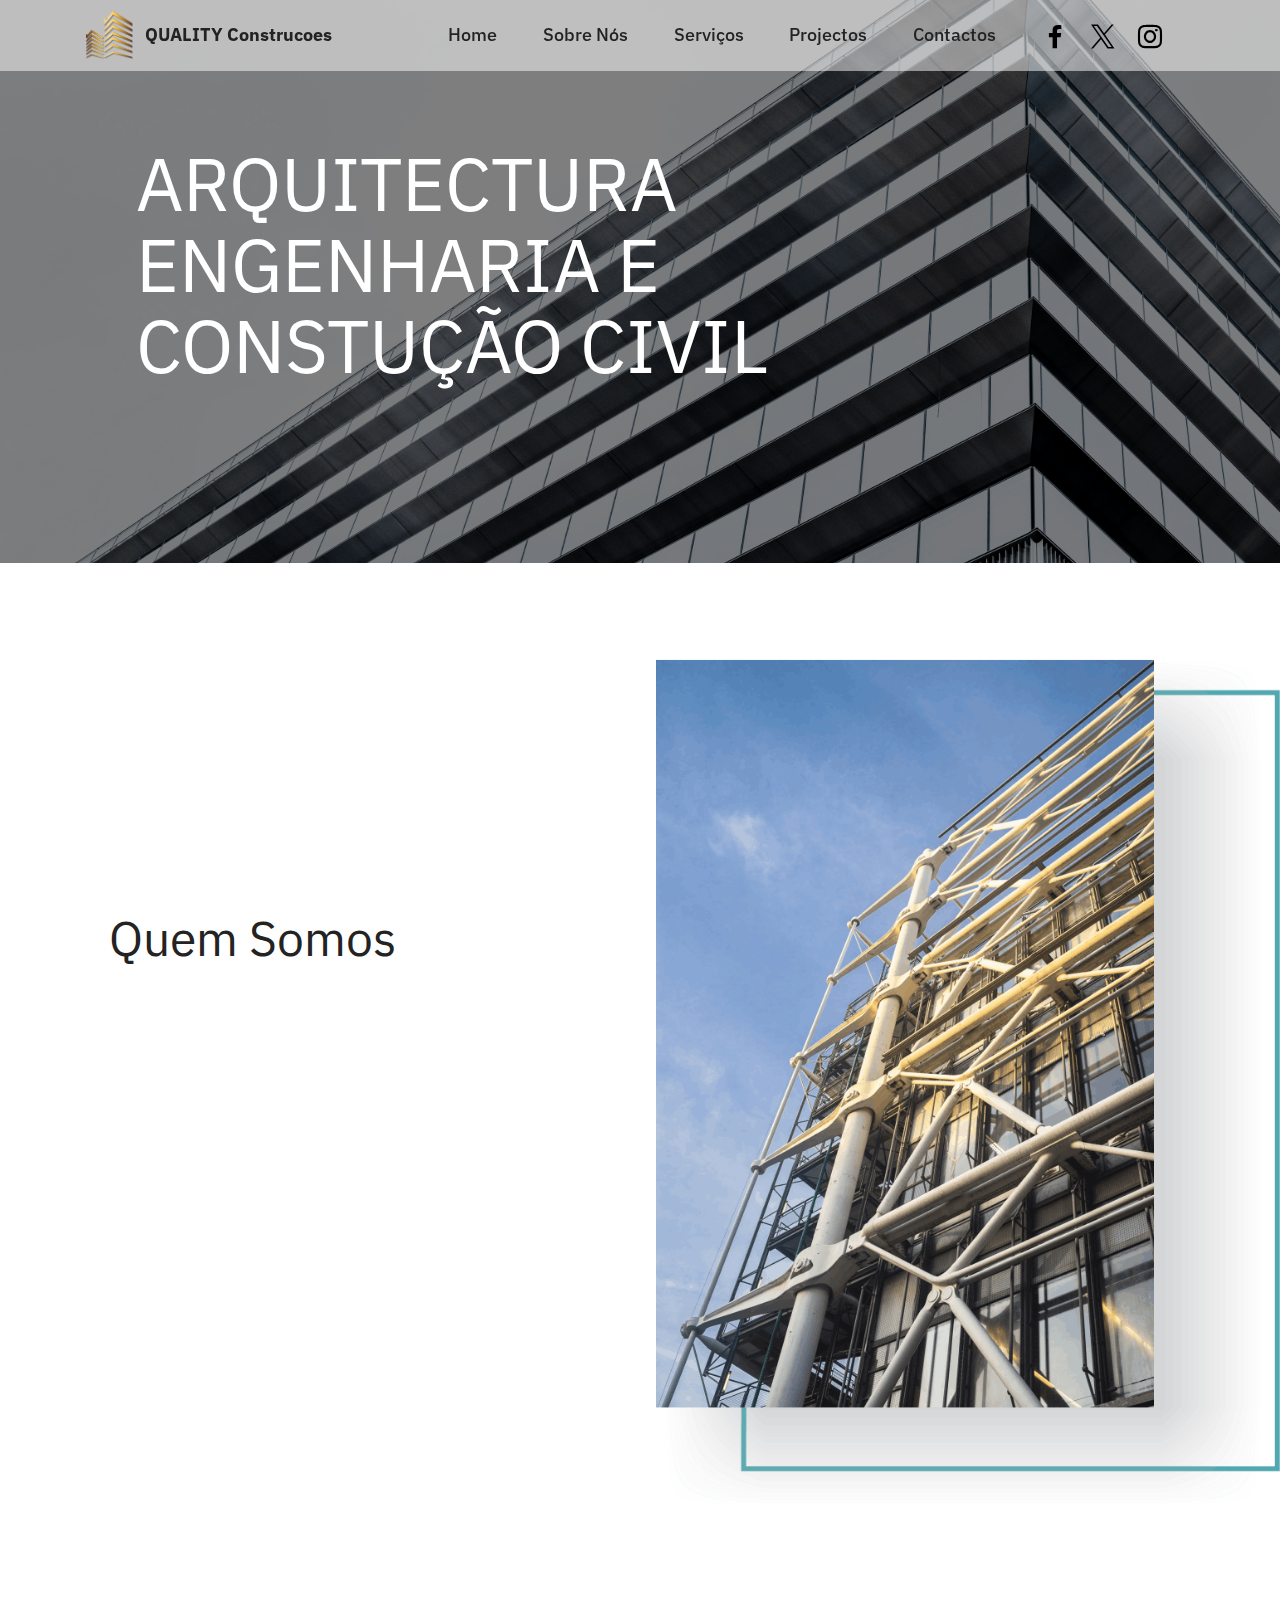
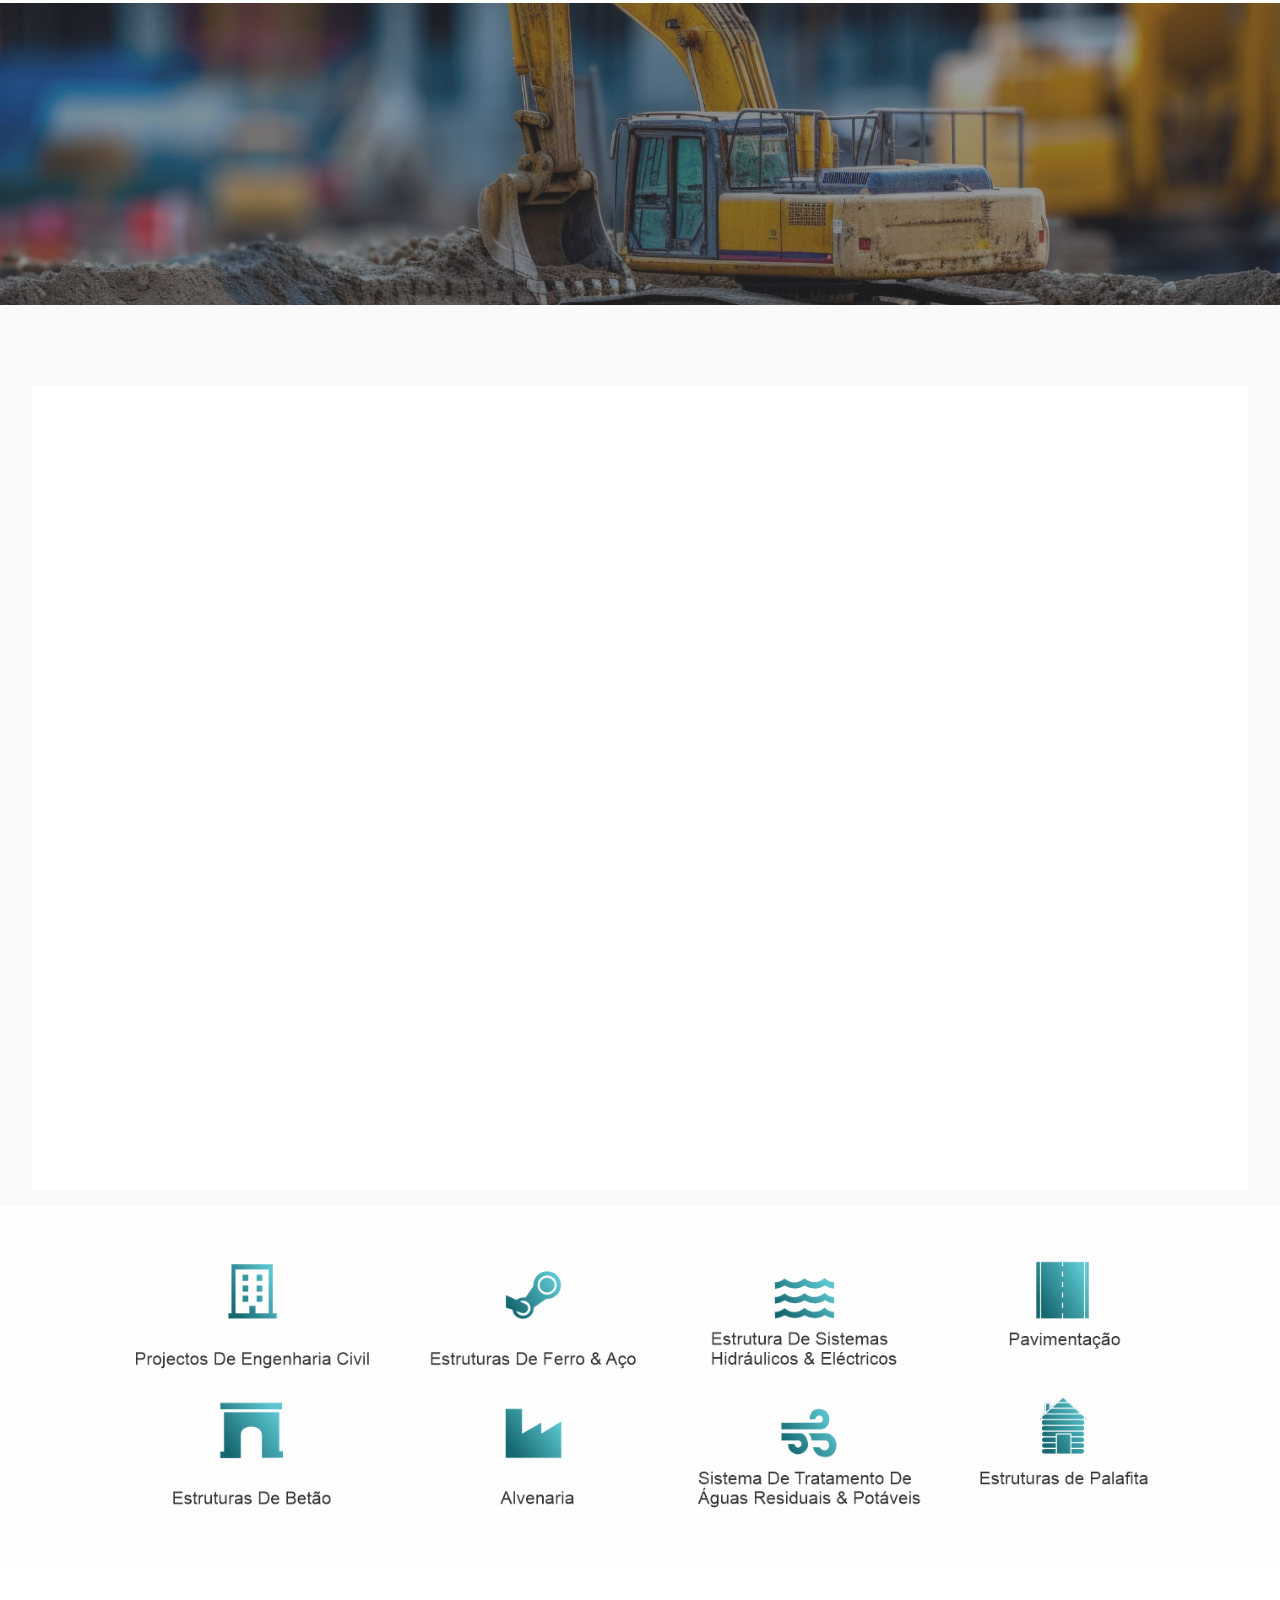
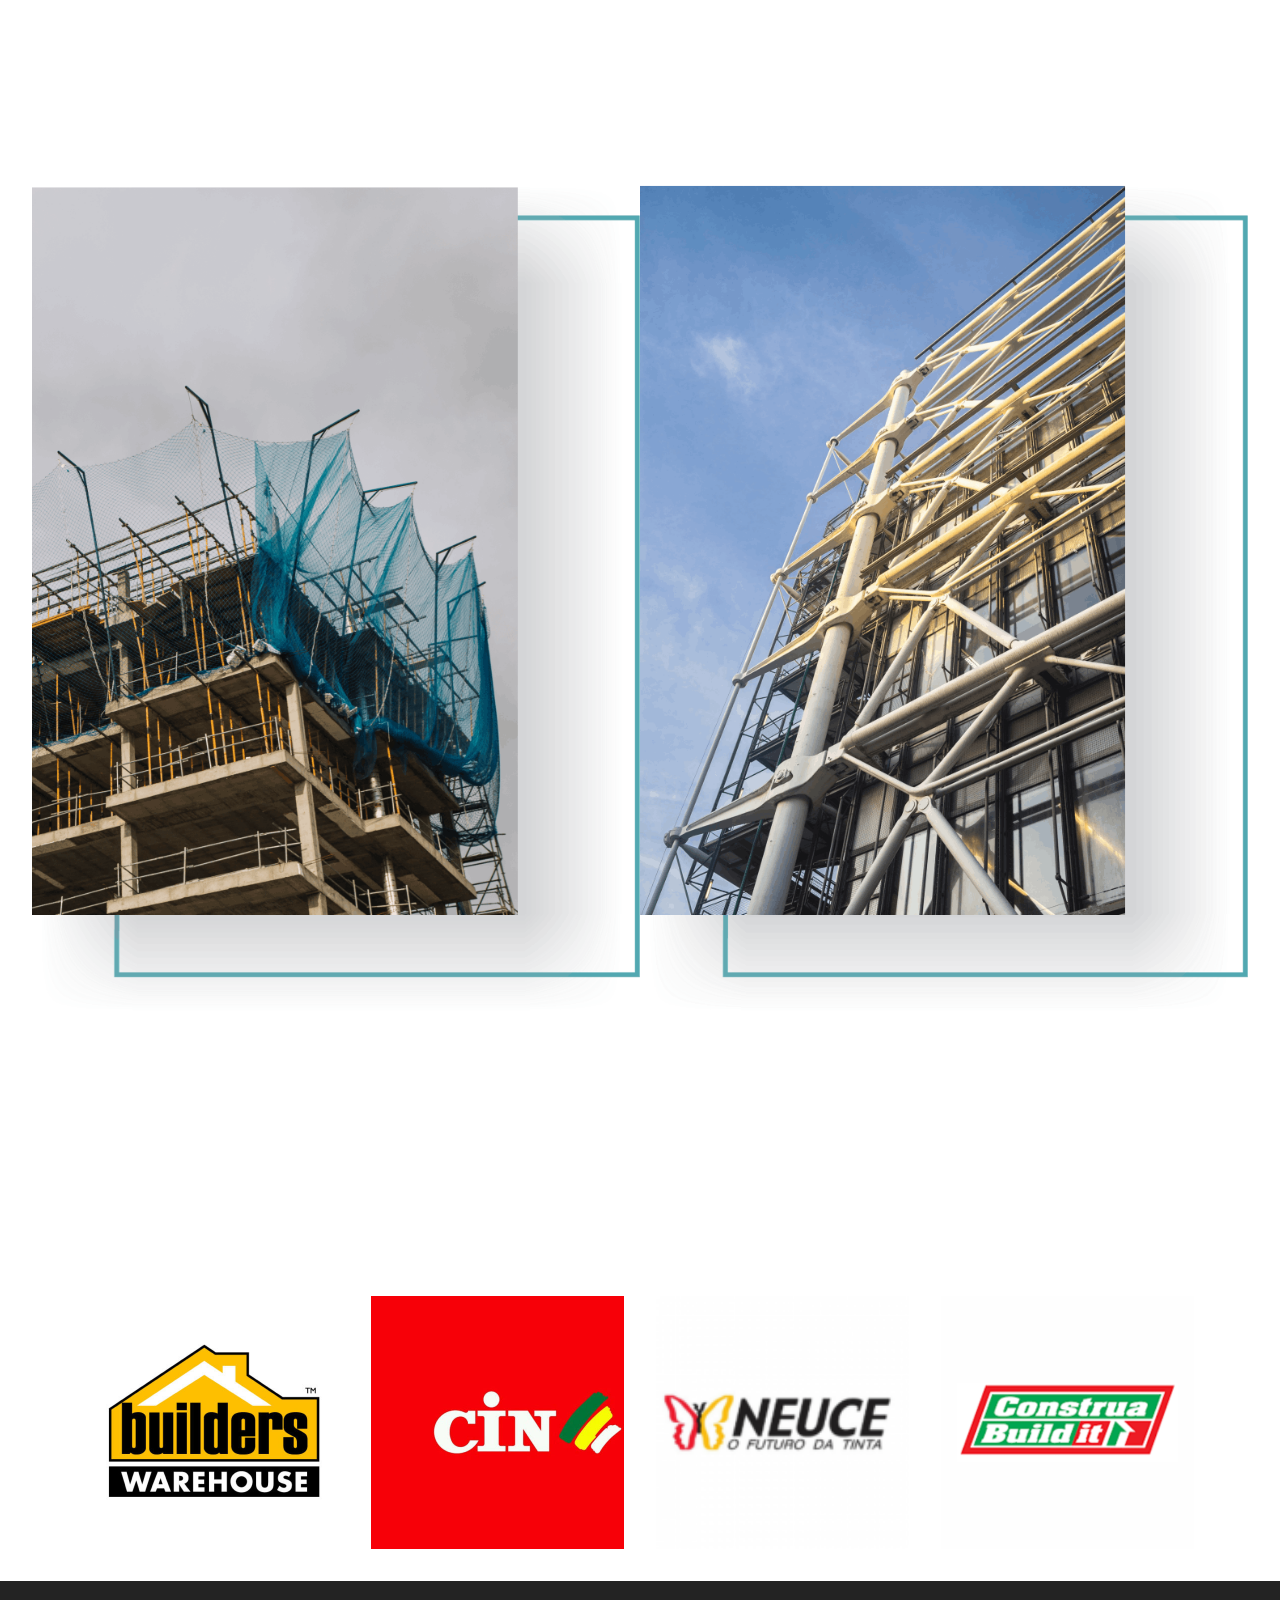
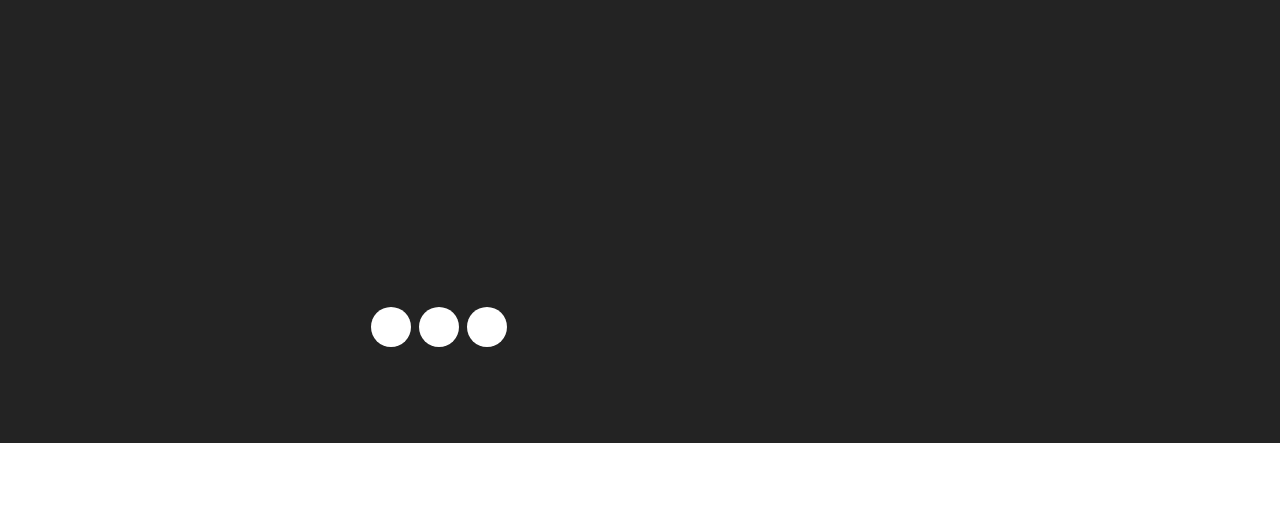
==== index.html @ 69ebe59e "create github pages" ====
<!DOCTYPE html>
<html  >
<head>
  <!-- Site made with Mobirise Website Builder v5.9.18, https://mobirise.com -->
  <meta charset="UTF-8">
  <meta http-equiv="X-UA-Compatible" content="IE=edge">
  <meta name="generator" content="Mobirise v5.9.18, mobirise.com">
  <meta name="viewport" content="width=device-width, initial-scale=1, minimum-scale=1">
  <link rel="shortcut icon" href="assets/images/quality-construcoes-logotipo2-96x99.png" type="image/x-icon">
  <meta name="description" content="">
  
  
  <title>qualityconstrucoes</title>
  <link rel="stylesheet" href="assets/web/assets/mobirise-icons2/mobirise2.css">
  <link rel="stylesheet" href="assets/bootstrap/css/bootstrap.min.css">
  <link rel="stylesheet" href="assets/bootstrap/css/bootstrap-grid.min.css">
  <link rel="stylesheet" href="assets/bootstrap/css/bootstrap-reboot.min.css">
  <link rel="stylesheet" href="assets/animatecss/animate.css">
  <link rel="stylesheet" href="assets/dropdown/css/style.css">
  <link rel="stylesheet" href="assets/socicon/css/styles.css">
  <link rel="stylesheet" href="assets/theme/css/style.css">
  <link rel="preload" href="https://fonts.googleapis.com/css?family=IBM+Plex+Sans:100,100i,200,200i,300,300i,400,400i,500,500i,600,600i,700,700i&display=swap" as="style" onload="this.onload=null;this.rel='stylesheet'">
  <noscript><link rel="stylesheet" href="https://fonts.googleapis.com/css?family=IBM+Plex+Sans:100,100i,200,200i,300,300i,400,400i,500,500i,600,600i,700,700i&display=swap"></noscript>
  <link rel="preload" as="style" href="assets/mobirise/css/mbr-additional.css?v=mU99EH"><link rel="stylesheet" href="assets/mobirise/css/mbr-additional.css?v=mU99EH" type="text/css">

  
  
  
</head>
<body>
  
  <section data-bs-version="5.1" class="menu menu2 cid-ui8ELw5NTB" once="menu" id="menu2-1b">
    
    <nav class="navbar navbar-dropdown navbar-fixed-top navbar-expand-lg">
        <div class="container">
            <div class="navbar-brand">
                <span class="navbar-logo">
                    <a href="index.html">
                        <img src="assets/images/quality-construcoes-logotipo2-96x99.png" alt="Mobirise" style="height: 3rem;">
                    </a>
                </span>
                <span class="navbar-caption-wrap"><a class="navbar-caption text-black display-4" href="https://mobiri.se">QUALITY Construcoes</a></span>
            </div>
            <button class="navbar-toggler" type="button" data-toggle="collapse" data-bs-toggle="collapse" data-target="#navbarSupportedContent" data-bs-target="#navbarSupportedContent" aria-controls="navbarNavAltMarkup" aria-expanded="false" aria-label="Toggle navigation">
                <div class="hamburger">
                    <span></span>
                    <span></span>
                    <span></span>
                    <span></span>
                </div>
            </button>
            <div class="collapse navbar-collapse" id="navbarSupportedContent">
                <ul class="navbar-nav nav-dropdown nav-right" data-app-modern-menu="true"><li class="nav-item"><a class="nav-link link text-black text-primary display-4" href="index.html">
                            Home</a></li><li class="nav-item"><a class="nav-link link text-black text-primary display-4" href="page3.html">Sobre Nós</a></li>
                    <li class="nav-item"><a class="nav-link link text-black text-primary display-4" href="page2.html">Serviços</a></li><li class="nav-item"><a class="nav-link link text-black text-primary display-4" href="page1.html">
                            Projectos</a></li>
                    <li class="nav-item"><a class="nav-link link text-black text-primary display-4" href="page4.html">Contactos</a>
                    </li></ul>
                <div class="icons-menu">
                    <a class="iconfont-wrapper" href="https://www.facebook.com/profile.php?id=61561433482468&sk=about" target="_blank">
                        <span class="p-2 mbr-iconfont socicon-facebook socicon"></span>
                    </a>
                    <a class="iconfont-wrapper" href="https://x.com/Qconstrucoes" target="_blank">
                        <span class="p-2 mbr-iconfont socicon-twitter socicon"></span>
                    </a>
                    <a class="iconfont-wrapper" href="https://www.instagram.com/qconstrucoes/" target="_blank">
                        <span class="p-2 mbr-iconfont socicon-instagram socicon"></span>
                    </a>
                    
                </div>
                
            </div>
        </div>
    </nav>
</section>

<section data-bs-version="5.1" class="info3 cid-ui9iMqkNYK" id="info3-1h">

    

    <div class="mbr-overlay" style="opacity: 0.5; background-color: rgb(0, 0, 0);">
    </div>
    <div class="container-fluid">
        <div class="row justify-content-center">
            <div class="card col-12 col-lg-10">
                <div class="card-wrapper">
                    <div class="card-box align-center">
                        <h4 class="card-title mbr-fonts-style align-center mb-4 display-1">ARQUITECTURA<br>ENGENHARIA E <br>CONSTUÇÃO CIVIL</h4>
                        
                        
                    </div>
                </div>
            </div>
        </div>
    </div>
</section>

<section data-bs-version="5.1" class="features18 cid-ui9jkFeQzf" id="features19-1i">

    

    
    <div>
        <div class="row justify-content-center">
            <div class="card col-12 col-lg offset-lg-1">
                <div class="card-wrapper">
                    <h6 class="card-title mbr-fonts-style mb-4 display-2">
                        Quem Somos</h6>
                    <p class="mbr-text mbr-fonts-style display-7">
                         A QUALITY Constuções é uma empresa Moçambicana de&nbsp; Arquitectura, Design, Engenharia e Construção Civil com sede na Maputo. Uma empresa vocacionada na prestação de serviços de construção civil e obras públicas, tanto como empreteiros geral e algumas vezes como associados “Joint Venture"</p>
                    <div class="mbr-section-btn"><a class="btn btn-warning display-4" href="page3.html">Saiba mais</a></div>
                </div>
            </div>
            <div class="col-12 col-lg-6">
                <div class="image-wrapper">
                    <img src="assets/images/recovered-quality-construcoes-752x1022.png" alt="Quality Construcoes">
                </div>
            </div>
        </div>
    </div>
</section>

<section data-bs-version="5.1" class="info1 cid-ui9lsLhVGM" id="info1-1j">
    
    <div class="mbr-overlay" style="opacity: 0.5; background-color: rgb(53, 53, 53);"></div>
    <div class="align-center container-fluid">
        <div class="row justify-content-center">
            <div class="col-12 col-lg-8">
                <h3 class="mbr-section-title mb-4 mbr-fonts-style display-2">Arquitectura, Engenharia e Costução Civil<br></h3>
                
                <div class="mbr-section-btn"><a class="btn btn-warning display-4" href="page4.html"><span class="mobi-mbri mobi-mbri-right mbr-iconfont mbr-iconfont-btn"></span>Marque uma Consultória</a></div>
            </div>
        </div>
    </div>
</section>

<section data-bs-version="5.1" class="features6 cid-uidivAkGnj" id="features7-1k">
    <!---->
    

    
    <div class="container-fluid">
        <div class="card-wrapper">
            <div class="row align-items-center">
                <div class="col-12 col-lg-6">
                    <div class="image-wrapper">
                        <img src="assets/images/trabalhador-qc1-752x1022.png" alt="Quality Construcoes">
                    </div>
                </div>
                <div class="col-12 col-lg">
                    <div class="text-box">
                        <h5 class="mbr-title mbr-fonts-style display-2">
<div>Áreas De Actuação</div></h5>
                        <p class="mbr-text mbr-fonts-style display-7">A Engenharia e construção Civil, constituem as áreas mais antigas da empresa, e aquelas pelas quais a&nbsp;QUALITY Constuções  é mais conhecida no mercado.</p>
                        
                        
                    </div>
                </div>
            </div>
        </div>
    </div>
</section>

<section data-bs-version="5.1" class="info1 cid-uiqUeSt0r9" id="info1-2o">
    
    
    <div class="align-center container-fluid">
        <div class="row justify-content-center">
            <div class="col-12 col-lg-8">
                
                <p class="mbr-text mb-5 mbr-fonts-style display-7"><br><br></p>
                
            </div>
        </div>
    </div>
</section>

<section data-bs-version="5.1" class="info3 cid-uidmIRehNZ" id="info3-1m">

    

    
    <div class="container-fluid">
        <div class="row justify-content-center">
            <div class="card col-12 col-lg-10">
                <div class="card-wrapper">
                    <div class="card-box align-center">
                        <h4 class="card-title mbr-fonts-style align-center mb-4 display-2">Nossos Projectos Recentes</h4>
                        
                        <div class="mbr-section-btn mt-3"><a class="btn btn-warning display-4" href="page1.html"><span class="mobi-mbri mobi-mbri-right mbr-iconfont mbr-iconfont-btn"></span>Ver Mais</a></div>
                    </div>
                </div>
            </div>
        </div>
    </div>
</section>

<section data-bs-version="5.1" class="gallery4 mbr-gallery cid-uidokJ38ST" id="gallery4-1p">
    

    

    <div class="container-fluid">
        
        <div class="row mbr-gallery mt-4">
            <div class="col-12 col-md-6 col-lg-6 item gallery-image">
                <div class="item-wrapper" data-toggle="modal" data-bs-toggle="modal" data-target="#uiqVLN1ozl-modal" data-bs-target="#uiqVLN1ozl-modal">
                    <img class="w-100" src="assets/images/sobre-nos-estrutura-qc3-751x1022.png" alt="" data-slide-to="0" data-bs-slide-to="0" data-target="#lb-uiqVLN1ozl" data-bs-target="#lb-uiqVLN1ozl">
                    <div class="icon-wrapper">
                        <span class="mobi-mbri mobi-mbri-search mbr-iconfont mbr-iconfont-btn"></span>
                    </div>
                </div>
                
            </div><div class="col-12 col-md-6 col-lg-6 item gallery-image">
                <div class="item-wrapper" data-toggle="modal" data-bs-toggle="modal" data-target="#uiqVLN1ozl-modal" data-bs-target="#uiqVLN1ozl-modal">
                    <img class="w-100" src="assets/images/recovered-quality-construcoes-752x1022.png" alt="" data-slide-to="1" data-bs-slide-to="1" data-target="#lb-uiqVLN1ozl" data-bs-target="#lb-uiqVLN1ozl">
                    <div class="icon-wrapper">
                        <span class="mobi-mbri mobi-mbri-search mbr-iconfont mbr-iconfont-btn"></span>
                    </div>
                </div>
                
            </div>
            
            
            
        </div>

        <div class="modal mbr-slider" tabindex="-1" role="dialog" aria-hidden="true" id="uiqVLN1ozl-modal">
            <div class="modal-dialog" role="document">
                <div class="modal-content">
                    <div class="modal-body">
                        <div class="carousel slide" id="lb-uiqVLN1ozl" data-interval="5000" data-bs-interval="5000">
                            <div class="carousel-inner">
                                <div class="carousel-item active">
                                    <img class="d-block w-100" src="assets/images/sobre-nos-estrutura-qc3-751x1022.png" alt="">
                                </div><div class="carousel-item">
                                    <img class="d-block w-100" src="assets/images/recovered-quality-construcoes-752x1022.png" alt="">
                                </div>
                                
                                
                                
                            </div>
                            <ol class="carousel-indicators">
                                <li data-slide-to="0" data-bs-slide-to="0" class="active" data-target="#lb-uiqVLN1ozl" data-bs-target="#lb-uiqVLN1ozl"></li><li data-slide-to="1" data-bs-slide-to="1" class="active" data-target="#lb-uiqVLN1ozl" data-bs-target="#lb-uiqVLN1ozl"></li>
                                
                                
                                
                            </ol>
                            <a role="button" href="" class="close" data-dismiss="modal" data-bs-dismiss="modal" aria-label="Close">
                            </a>
                            <a class="carousel-control-prev carousel-control" role="button" data-slide="prev" data-bs-slide="prev" href="#lb-uiqVLN1ozl">
                                <span class="mobi-mbri mobi-mbri-arrow-prev" aria-hidden="true"></span>
                                <span class="sr-only visually-hidden">Previous</span>
                            </a>
                            <a class="carousel-control-next carousel-control" role="button" data-slide="next" data-bs-slide="next" href="#lb-uiqVLN1ozl">
                                <span class="mobi-mbri mobi-mbri-arrow-next" aria-hidden="true"></span>
                                <span class="sr-only visually-hidden">Next</span>
                            </a>
                        </div>
                    </div>
                </div>
            </div>
        </div>
    </div>
</section>

<section data-bs-version="5.1" class="features14 cid-uidpq6RJRS" id="features15-1s">

    
    
    <div class="container-fluid">
        <div class="row justify-content-center">
            <div class="card col-12 col-md-6 col-lg-4">
                <div class="card-wrapper">
                    
                    <div class="card-box">
                        <h4 class="card-title mbr-fonts-style mb-2 display-2">+100</h4>
                        <h5 class="card-text mbr-fonts-style display-4">CLIENTES</h5>
                    </div>
                </div>
            </div>
            <div class="card col-12 col-md-6 col-lg-4">
                <div class="card-wrapper">
                    
                    <div class="card-box">
                        <h4 class="card-title mbr-fonts-style mb-2 display-2">+300</h4>
                        <h5 class="card-text mbr-fonts-style display-4">PROJECTOS</h5>
                    </div>
                </div>
            </div>
            <div class="card col-12 col-md-6 col-lg-4">
                <div class="card-wrapper">
                    
                    <div class="card-box">
                        <h4 class="card-title mbr-fonts-style mb-2 display-2">
                            +30</h4>
                        <h5 class="card-text mbr-fonts-style display-4">PARCEIROS</h5>
                    </div>

                </div>
            </div>
            
        </div>
    </div>
</section>

<section data-bs-version="5.1" class="info3 cid-uidqyp4Xsh" id="info3-1t">

    

    
    <div class="container-fluid">
        <div class="row justify-content-center">
            <div class="card col-12 col-lg-10">
                <div class="card-wrapper">
                    <div class="card-box align-center">
                        <h4 class="card-title mbr-fonts-style align-center mb-4 display-2">
                            Parceiros &amp; Clientes</h4>
                        
                        
                    </div>
                </div>
            </div>
        </div>
    </div>
</section>

<section data-bs-version="5.1" class="gallery5 mbr-gallery cid-uidr74F2Ux" id="gallery5-1u">
    

    

    <div class="container">
        
        <div class="row mbr-gallery mt-4">
            <div class="col-12 col-md-6 col-lg-3 item gallery-image">
                <div class="item-wrapper" data-toggle="modal" data-bs-toggle="modal" data-target="#uiqVLNO75C-modal" data-bs-target="#uiqVLNO75C-modal">
                    <img class="w-100" src="assets/images/builders-warehouse-logo-1-506x506.jpg" alt="" data-slide-to="0" data-bs-slide-to="0" data-target="#lb-uiqVLNO75C" data-bs-target="#lb-uiqVLNO75C">
                    <div class="icon-wrapper">
                        <span class="mobi-mbri mobi-mbri-search mbr-iconfont mbr-iconfont-btn"></span>
                    </div>
                </div>
                
            </div>
            <div class="col-12 col-md-6 col-lg-3 item gallery-image">
                <div class="item-wrapper" data-toggle="modal" data-bs-toggle="modal" data-target="#uiqVLNO75C-modal" data-bs-target="#uiqVLNO75C-modal">
                    <img class="w-100" src="assets/images/aurkawkf3h9jldghmnfw0elbn20qsr-0-p6arttmb-g-2-506x506.jpg" alt="" data-slide-to="1" data-bs-slide-to="1" data-target="#lb-uiqVLNO75C" data-bs-target="#lb-uiqVLNO75C">
                    <div class="icon-wrapper">
                        <span class="mobi-mbri mobi-mbri-search mbr-iconfont mbr-iconfont-btn"></span>
                    </div>
                </div>
                
            </div>
            <div class="col-12 col-md-6 col-lg-3 item gallery-image">
                <div class="item-wrapper" data-toggle="modal" data-bs-toggle="modal" data-target="#uiqVLNO75C-modal" data-bs-target="#uiqVLNO75C-modal">
                    <img class="w-100" src="assets/images/download-9-150x150.png" alt="" data-slide-to="2" data-bs-slide-to="2" data-target="#lb-uiqVLNO75C" data-bs-target="#lb-uiqVLNO75C">
                    <div class="icon-wrapper">
                        <span class="mobi-mbri mobi-mbri-search mbr-iconfont mbr-iconfont-btn"></span>
                    </div>
                </div>
                
            </div>
            <div class="col-12 col-md-6 col-lg-3 item gallery-image">
                <div class="item-wrapper" data-toggle="modal" data-bs-toggle="modal" data-target="#uiqVLNO75C-modal" data-bs-target="#uiqVLNO75C-modal">
                    <img class="w-100" src="assets/images/construa-506x506.png" alt="" data-slide-to="3" data-bs-slide-to="3" data-target="#lb-uiqVLNO75C" data-bs-target="#lb-uiqVLNO75C">
                    <div class="icon-wrapper">
                        <span class="mobi-mbri mobi-mbri-search mbr-iconfont mbr-iconfont-btn"></span>
                    </div>
                </div>
                
            </div>
        </div>

        <div class="modal mbr-slider" tabindex="-1" role="dialog" aria-hidden="true" id="uiqVLNO75C-modal">
            <div class="modal-dialog" role="document">
                <div class="modal-content">
                    <div class="modal-body">
                        <div class="carousel slide" id="lb-uiqVLNO75C" data-interval="5000" data-bs-interval="5000">
                            <div class="carousel-inner">
                                <div class="carousel-item active">
                                    <img class="d-block w-100" src="assets/images/builders-warehouse-logo-1-506x506.jpg" alt="">
                                </div>
                                <div class="carousel-item">
                                    <img class="d-block w-100" src="assets/images/aurkawkf3h9jldghmnfw0elbn20qsr-0-p6arttmb-g-2-506x506.jpg" alt="">
                                </div>
                                <div class="carousel-item">
                                    <img class="d-block w-100" src="assets/images/download-9-150x150.png" alt="">
                                </div>
                                <div class="carousel-item">
                                    <img class="d-block w-100" src="assets/images/construa-506x506.png" alt="">
                                </div>
                            </div>
                            <ol class="carousel-indicators">
                                <li data-slide-to="0" data-bs-slide-to="0" class="active" data-target="#lb-uiqVLNO75C" data-bs-target="#lb-uiqVLNO75C"></li>
                                <li data-slide-to="1" data-bs-slide-to="1" data-target="#lb-uiqVLNO75C" data-bs-target="#lb-uiqVLNO75C"></li>
                                <li data-slide-to="2" data-bs-slide-to="2" data-target="#lb-uiqVLNO75C" data-bs-target="#lb-uiqVLNO75C"></li>
                                <li data-slide-to="3" data-bs-slide-to="3" data-target="#lb-uiqVLNO75C" data-bs-target="#lb-uiqVLNO75C"></li>
                            </ol>
                            <a role="button" href="" class="close" data-dismiss="modal" data-bs-dismiss="modal" aria-label="Close">
                            </a>
                            <a class="carousel-control-prev carousel-control" role="button" data-slide="prev" data-bs-slide="prev" href="#lb-uiqVLNO75C">
                                <span class="mobi-mbri mobi-mbri-arrow-prev" aria-hidden="true"></span>
                                <span class="sr-only visually-hidden">Previous</span>
                            </a>
                            <a class="carousel-control-next carousel-control" role="button" data-slide="next" data-bs-slide="next" href="#lb-uiqVLNO75C">
                                <span class="mobi-mbri mobi-mbri-arrow-next" aria-hidden="true"></span>
                                <span class="sr-only visually-hidden">Next</span>
                            </a>
                        </div>
                    </div>
                </div>
            </div>
        </div>
    </div>
</section>

<section data-bs-version="5.1" class="footer4 cid-uidxx4x0fv" once="footers" id="footer4-1w">

    
    
    <div class="container">
        <div class="row mbr-white">
            <div class="col-12 col-md-6 col-lg-3">
                <div class="media-wrap">
                    <a href="index.html">
                        <img src="assets/images/quality-construcoes-logotipo1-506x570.png" alt="Logo">
                    </a>
                </div>
            </div>
            <div class="col-12 col-md-6 col-lg-3">
                <h5 class="mbr-section-subtitle mbr-fonts-style mb-2 display-7">
                    <strong>Quem Somos</strong></h5>
                <p class="mbr-text mbr-fonts-style mb-4 display-4">
                    <a href="index.html" class="text-white">Home</a><br><a href="page3.html" class="text-white">Sobre Nós</a><br><a href="page2.html" class="text-white">Serviços</a><br><a href="page1.html" class="text-white">Projectos</a><br><a href="page4.html" class="text-white">Contactos</a></p>
                <h5 class="mbr-section-subtitle mbr-fonts-style mb-3 display-7">Siga-nos</h5>
                <div class="social-row display-7">
                    <div class="soc-item">
                        <a href="https://www.facebook.com/profile.php?id=61561433482468&sk=about" target="_blank">
                            <span class="mbr-iconfont socicon-facebook socicon"></span>
                        </a>
                    </div>
                    <div class="soc-item">
                        <a href="https://x.com/Qconstrucoes" target="_blank">
                            <span class="mbr-iconfont socicon-twitter socicon"></span>
                        </a>
                    </div>
                    <div class="soc-item">
                        <a href="https://www.instagram.com/qconstrucoes/" target="_blank">
                            <span class="mbr-iconfont socicon-instagram socicon"></span>
                        </a>
                    </div>
                    
                </div>
            </div>
            <div class="col-12 col-md-6 col-lg-3">
                <h5 class="mbr-section-subtitle mbr-fonts-style mb-2 display-7">
                    <strong>Nossos Serviços</strong></h5>
                <ul class="list mbr-fonts-style display-4">
                    <li class="mbr-text item-wrap">
</li>
                    <li class="mbr-text item-wrap"><span style="font-size: 1.1rem;">Engenharia Civil</span></li><li class="mbr-text item-wrap"><span style="font-size: 1.1rem;">Estruturas de Ferro e Aço</span></li><li class="mbr-text item-wrap"><span style="font-size: 1.1rem;">Estruturas De Betão</span></li>
                    <li class="mbr-text item-wrap">Alvenaria</li>
                    <li class="mbr-text item-wrap">Estrutura de Sistemas Hidráulicos e Eléctricos</li><li class="mbr-text item-wrap">Obras de Terraplanagem</li>
                </ul>
            </div>
            <div class="col-12 col-md-6 col-lg-3">
                <h5 class="mbr-section-subtitle mbr-fonts-style mb-2 display-7"><strong>Contactos</strong></h5>
                <ul class="list mbr-fonts-style display-4">
                    <li class="mbr-text item-wrap"><span style="font-size: 1.1rem;">&nbsp;</span><a href="mailto:info.qualityconstrucoes@gmail.com" class="text-white" style="font-size: 1.1rem;">iinfo.qualityconstrucoes@gmail.com&nbsp;</a><span style="font-size: 1.1rem;">&nbsp;</span><span style="font-size: 1.1rem;">Tel: </span><a href="tel:+258 84 260 5784    " class="text-white" style="font-size: 1.1rem;">+258 84 260 5784</a><br></li><li class="mbr-text item-wrap">Av. Patrice Lumumba nº 855, 3º andar unico
</li><li class="mbr-text item-wrap">Maputo - Moçambique</li>
                    <li class="mbr-text item-wrap"><br></li>
                </ul>
            </div>
        </div>
    </div>
</section><section class="display-7" style="padding: 0;align-items: center;justify-content: center;flex-wrap: wrap;    align-content: center;display: flex;position: relative;height: 4rem;"><a href="https://mobiri.se/3301819" style="flex: 1 1;height: 4rem;position: absolute;width: 100%;z-index: 1;"><img alt="" style="height: 4rem;" src="[data-uri]"></a><p style="margin: 0;text-align: center;" class="display-7">&#8204;</p><a style="z-index:1" href="https://mobirise.com">Mobirise.com </a></section><script src="assets/bootstrap/js/bootstrap.bundle.min.js"></script>  <script src="assets/smoothscroll/smooth-scroll.js"></script>  <script src="assets/ytplayer/index.js"></script>  <script src="assets/dropdown/js/navbar-dropdown.js"></script>  <script src="assets/theme/js/script.js"></script>  
  
  
 <div id="scrollToTop" class="scrollToTop mbr-arrow-up"><a style="text-align: center;"><i class="mbr-arrow-up-icon mbr-arrow-up-icon-cm cm-icon cm-icon-smallarrow-up"></i></a></div>
    <input name="animation" type="hidden">
  </body>
</html>
---- assets/web/assets/mobirise-icons2/mobirise2.css ----
@font-face {
  font-family: 'Moririse2';
  font-display: swap;
  src:  url('mobirise2.eot?f2bix4');
  src:  url('mobirise2.eot?f2bix4#iefix') format('embedded-opentype'),
    url('mobirise2.ttf?f2bix4') format('truetype'),
    url('mobirise2.woff?f2bix4') format('woff'),
    url('mobirise2.svg?f2bix4#mobirise2') format('svg');
  font-weight: normal;
  font-style: normal;
}

[class^="mobi-"], [class*=" mobi-"] {
  /* use !important to prevent issues with browser extensions that change fonts */
  font-family: 'Moririse2' !important;
  speak: none;
  font-style: normal;
  font-weight: normal;
  font-variant: normal;
  text-transform: none;
  line-height: 1;

  /* Better Font Rendering =========== */
  -webkit-font-smoothing: antialiased;
  -moz-osx-font-smoothing: grayscale;
}

.mobi-mbri-add-submenu:before {
  content: "\e900";
}
.mobi-mbri-alert:before {
  content: "\e901";
}
.mobi-mbri-align-center:before {
  content: "\e902";
}
.mobi-mbri-align-justify:before {
  content: "\e903";
}
.mobi-mbri-align-left:before {
  content: "\e904";
}
.mobi-mbri-align-right:before {
  content: "\e905";
}
.mobi-mbri-android:before {
  content: "\e906";
}
.mobi-mbri-apple:before {
  content: "\e907";
}
.mobi-mbri-arrow-down:before {
  content: "\e908";
}
.mobi-mbri-arrow-next:before {
  content: "\e909";
}
.mobi-mbri-arrow-prev:before {
  content: "\e90a";
}
.mobi-mbri-arrow-up:before {
  content: "\e90b";
}
.mobi-mbri-bold:before {
  content: "\e90c";
}
.mobi-mbri-bookmark:before {
  content: "\e90d";
}
.mobi-mbri-bootstrap:before {
  content: "\e90e";
}
.mobi-mbri-briefcase:before {
  content: "\e90f";
}
.mobi-mbri-browse:before {
  content: "\e910";
}
.mobi-mbri-bulleted-list:before {
  content: "\e911";
}
.mobi-mbri-calendar:before {
  content: "\e912";
}
.mobi-mbri-camera:before {
  content: "\e913";
}
.mobi-mbri-cart-add:before {
  content: "\e914";
}
.mobi-mbri-cart-full:before {
  content: "\e915";
}
.mobi-mbri-cash:before {
  content: "\e916";
}
.mobi-mbri-change-style:before {
  content: "\e917";
}
.mobi-mbri-chat:before {
  content: "\e918";
}
.mobi-mbri-clock:before {
  content: "\e919";
}
.mobi-mbri-close:before {
  content: "\e91a";
}
.mobi-mbri-cloud:before {
  content: "\e91b";
}
.mobi-mbri-code:before {
  content: "\e91c";
}
.mobi-mbri-contact-form:before {
  content: "\e91d";
}
.mobi-mbri-credit-card:before {
  content: "\e91e";
}
.mobi-mbri-cursor-click:before {
  content: "\e91f";
}
.mobi-mbri-cust-feedback:before {
  content: "\e920";
}
.mobi-mbri-database:before {
  content: "\e921";
}
.mobi-mbri-delivery:before {
  content: "\e922";
}
.mobi-mbri-desktop:before {
  content: "\e923";
}
.mobi-mbri-devices:before {
  content: "\e924";
}
.mobi-mbri-down:before {
  content: "\e925";
}
.mobi-mbri-download-2:before {
  content: "\e926";
}
.mobi-mbri-download:before {
  content: "\e927";
}
.mobi-mbri-drag-n-drop-2:before {
  content: "\e928";
}
.mobi-mbri-drag-n-drop:before {
  content: "\e929";
}
.mobi-mbri-edit-2:before {
  content: "\e92a";
}
.mobi-mbri-edit:before {
  content: "\e92b";
}
.mobi-mbri-error:before {
  content: "\e92c";
}
.mobi-mbri-extension:before {
  content: "\e92d";
}
.mobi-mbri-features:before {
  content: "\e92e";
}
.mobi-mbri-file:before {
  content: "\e92f";
}
.mobi-mbri-flag:before {
  content: "\e930";
}
.mobi-mbri-folder:before {
  content: "\e931";
}
.mobi-mbri-gift:before {
  content: "\e932";
}
.mobi-mbri-github:before {
  content: "\e933";
}
.mobi-mbri-globe-2:before {
  content: "\e934";
}
.mobi-mbri-globe:before {
  content: "\e935";
}
.mobi-mbri-growing-chart:before {
  content: "\e936";
}
.mobi-mbri-hearth:before {
  content: "\e937";
}
.mobi-mbri-help:before {
  content: "\e938";
}
.mobi-mbri-home:before {
  content: "\e939";
}
.mobi-mbri-hot-cup:before {
  content: "\e93a";
}
.mobi-mbri-idea:before {
  content: "\e93b";
}
.mobi-mbri-image-gallery:before {
  content: "\e93c";
}
.mobi-mbri-image-slider:before {
  content: "\e93d";
}
.mobi-mbri-info:before {
  content: "\e93e";
}
.mobi-mbri-italic:before {
  content: "\e93f";
}
.mobi-mbri-key:before {
  content: "\e940";
}
.mobi-mbri-laptop:before {
  content: "\e941";
}
.mobi-mbri-layers:before {
  content: "\e942";
}
.mobi-mbri-left-right:before {
  content: "\e943";
}
.mobi-mbri-left:before {
  content: "\e944";
}
.mobi-mbri-letter:before {
  content: "\e945";
}
.mobi-mbri-like:before {
  content: "\e946";
}
.mobi-mbri-link:before {
  content: "\e947";
}
.mobi-mbri-lock:before {
  content: "\e948";
}
.mobi-mbri-login:before {
  content: "\e949";
}
.mobi-mbri-logout:before {
  content: "\e94a";
}
.mobi-mbri-magic-stick:before {
  content: "\e94b";
}
.mobi-mbri-map-pin:before {
  content: "\e94c";
}
.mobi-mbri-menu:before {
  content: "\e94d";
}
.mobi-mbri-mobile-2:before {
  content: "\e94e";
}
.mobi-mbri-mobile-horizontal:before {
  content: "\e94f";
}
.mobi-mbri-mobile:before {
  content: "\e950";
}
.mobi-mbri-mobirise:before {
  content: "\e951";
}
.mobi-mbri-more-horizontal:before {
  content: "\e952";
}
.mobi-mbri-more-vertical:before {
  content: "\e953";
}
.mobi-mbri-music:before {
  content: "\e954";
}
.mobi-mbri-new-file:before {
  content: "\e955";
}
.mobi-mbri-numbered-list:before {
  content: "\e956";
}
.mobi-mbri-opened-folder:before {
  content: "\e957";
}
.mobi-mbri-pages:before {
  content: "\e958";
}
.mobi-mbri-paper-plane:before {
  content: "\e959";
}
.mobi-mbri-paperclip:before {
  content: "\e95a";
}
.mobi-mbri-phone:before {
  content: "\e95b";
}
.mobi-mbri-photo:before {
  content: "\e95c";
}
.mobi-mbri-photos:before {
  content: "\e95d";
}
.mobi-mbri-pin:before {
  content: "\e95e";
}
.mobi-mbri-play:before {
  content: "\e95f";
}
.mobi-mbri-plus:before {
  content: "\e960";
}
.mobi-mbri-preview:before {
  content: "\e961";
}
.mobi-mbri-print:before {
  content: "\e962";
}
.mobi-mbri-protect:before {
  content: "\e963";
}
.mobi-mbri-question:before {
  content: "\e964";
}
.mobi-mbri-quote-left:before {
  content: "\e965";
}
.mobi-mbri-quote-right:before {
  content: "\e966";
}
.mobi-mbri-redo:before {
  content: "\e967";
}
.mobi-mbri-refresh:before {
  content: "\e968";
}
.mobi-mbri-responsive-2:before {
  content: "\e969";
}
.mobi-mbri-responsive:before {
  content: "\e96a";
}
.mobi-mbri-right:before {
  content: "\e96b";
}
.mobi-mbri-rocket:before {
  content: "\e96c";
}
.mobi-mbri-sad-face:before {
  content: "\e96d";
}
.mobi-mbri-sale:before {
  content: "\e96e";
}
.mobi-mbri-save:before {
  content: "\e96f";
}
.mobi-mbri-search:before {
  content: "\e970";
}
.mobi-mbri-setting-2:before {
  content: "\e971";
}
.mobi-mbri-setting-3:before {
  content: "\e972";
}
.mobi-mbri-setting:before {
  content: "\e973";
}
.mobi-mbri-share:before {
  content: "\e974";
}
.mobi-mbri-shopping-bag:before {
  content: "\e975";
}
.mobi-mbri-shopping-basket:before {
  content: "\e976";
}
.mobi-mbri-shopping-cart:before {
  content: "\e977";
}
.mobi-mbri-sites:before {
  content: "\e978";
}
.mobi-mbri-smile-face:before {
  content: "\e979";
}
.mobi-mbri-speed:before {
  content: "\e97a";
}
.mobi-mbri-star:before {
  content: "\e97b";
}
.mobi-mbri-success:before {
  content: "\e97c";
}
.mobi-mbri-sun:before {
  content: "\e97d";
}
.mobi-mbri-sun2:before {
  content: "\e97e";
}
.mobi-mbri-tablet-vertical:before {
  content: "\e97f";
}
.mobi-mbri-tablet:before {
  content: "\e980";
}
.mobi-mbri-target:before {
  content: "\e981";
}
.mobi-mbri-timer:before {
  content: "\e982";
}
.mobi-mbri-to-ftp:before {
  content: "\e983";
}
.mobi-mbri-to-local-drive:before {
  content: "\e984";
}
.mobi-mbri-touch-swipe:before {
  content: "\e985";
}
.mobi-mbri-touch:before {
  content: "\e986";
}
.mobi-mbri-trash:before {
  content: "\e987";
}
.mobi-mbri-underline:before {
  content: "\e988";
}
.mobi-mbri-undo:before {
  content: "\e989";
}
.mobi-mbri-unlink:before {
  content: "\e98a";
}
.mobi-mbri-unlock:before {
  content: "\e98b";
}
.mobi-mbri-up-down:before {
  content: "\e98c";
}
.mobi-mbri-up:before {
  content: "\e98d";
}
.mobi-mbri-update:before {
  content: "\e98e";
}
.mobi-mbri-upload-2:before {
  content: "\e98f";
}
.mobi-mbri-upload:before {
  content: "\e990";
}
.mobi-mbri-user-2:before {
  content: "\e991";
}
.mobi-mbri-user:before {
  content: "\e992";
}
.mobi-mbri-users:before {
  content: "\e993";
}
.mobi-mbri-video-play:before {
  content: "\e994";
}
.mobi-mbri-video:before {
  content: "\e995";
}
.mobi-mbri-watch:before {
  content: "\e996";
}
.mobi-mbri-website-theme-2:before {
  content: "\e997";
}
.mobi-mbri-website-theme:before {
  content: "\e998";
}
.mobi-mbri-wifi:before {
  content: "\e999";
}
.mobi-mbri-windows:before {
  content: "\e99a";
}
.mobi-mbri-zoom-in:before {
  content: "\e99b";
}
.mobi-mbri-zoom-out:before {
  content: "\e99c";
}
---- assets/dropdown/css/style.css ----
.navbar-dropdown {
  left: 0;
  padding: 0;
  position: absolute;
  right: 0;
  top: 0;
  transition: all 0.45s ease;
  z-index: 1030;
  background: #282828; }
  .navbar-dropdown .navbar-logo {
    margin-right: 0.8rem;
    transition: margin 0.3s ease-in-out;
    vertical-align: middle; }
    .navbar-dropdown .navbar-logo img {
      height: 3.125rem;
      transition: all 0.3s ease-in-out; }
    .navbar-dropdown .navbar-logo.mbr-iconfont {
      font-size: 3.125rem;
      line-height: 3.125rem; }
  .navbar-dropdown .navbar-caption {
    font-weight: 700;
    white-space: normal;
    vertical-align: -4px;
    line-height: 3.125rem !important; }
    .navbar-dropdown .navbar-caption, .navbar-dropdown .navbar-caption:hover {
      color: inherit;
      text-decoration: none; }
  .navbar-dropdown .mbr-iconfont + .navbar-caption {
    vertical-align: -1px; }
  .navbar-dropdown.navbar-fixed-top {
    position: fixed; }
  .navbar-dropdown .navbar-brand span {
    vertical-align: -4px; }
  .navbar-dropdown.bg-color.transparent {
    background: none; }
  .navbar-dropdown.navbar-short .navbar-brand {
    padding: 0.625rem 0; }
    .navbar-dropdown.navbar-short .navbar-brand span {
      vertical-align: -1px; }
  .navbar-dropdown.navbar-short .navbar-caption {
    line-height: 2.375rem !important;
    vertical-align: -2px; }
  .navbar-dropdown.navbar-short .navbar-logo {
    margin-right: 0.5rem; }
    .navbar-dropdown.navbar-short .navbar-logo img {
      height: 2.375rem; }
    .navbar-dropdown.navbar-short .navbar-logo.mbr-iconfont {
      font-size: 2.375rem;
      line-height: 2.375rem; }
  .navbar-dropdown.navbar-short .mbr-table-cell {
    height: 3.625rem; }
  .navbar-dropdown .navbar-close {
    left: 0.6875rem;
    position: fixed;
    top: 0.75rem;
    z-index: 1000; }
  .navbar-dropdown .hamburger-icon {
    content: "";
    display: inline-block;
    vertical-align: middle;
    width: 16px;
    -webkit-box-shadow: 0 -6px 0 1px #282828,0 0 0 1px #282828,0 6px 0 1px #282828;
    -moz-box-shadow: 0 -6px 0 1px #282828,0 0 0 1px #282828,0 6px 0 1px #282828;
    box-shadow: 0 -6px 0 1px #282828,0 0 0 1px #282828,0 6px 0 1px #282828; }

.dropdown-menu .dropdown-toggle[data-toggle="dropdown-submenu"]::after {
  border-bottom: 0.35em solid transparent;
  border-left: 0.35em solid;
  border-right: 0;
  border-top: 0.35em solid transparent;
  margin-left: 0.3rem; }

.dropdown-menu .dropdown-item:focus {
  outline: 0; }

.nav-dropdown {
  font-size: 0.75rem;
  font-weight: 500;
  height: auto !important; }
  .nav-dropdown .nav-btn {
    padding-left: 1rem; }
  .nav-dropdown .link {
    margin: .667em 1.667em;
    font-weight: 500;
    padding: 0;
    transition: color .2s ease-in-out; }
    .nav-dropdown .link.dropdown-toggle {
      margin-right: 2.583em; }
      .nav-dropdown .link.dropdown-toggle::after {
        margin-left: .25rem;
        border-top: 0.35em solid;
        border-right: 0.35em solid transparent;
        border-left: 0.35em solid transparent;
        border-bottom: 0; }
      .nav-dropdown .link.dropdown-toggle[aria-expanded="true"] {
        margin: 0;
        padding: 0.667em 3.263em  0.667em 1.667em; }
  .nav-dropdown .link::after,
  .nav-dropdown .dropdown-item::after {
    color: inherit; }
  .nav-dropdown .btn {
    font-size: 0.75rem;
    font-weight: 700;
    letter-spacing: 0;
    margin-bottom: 0;
    padding-left: 1.25rem;
    padding-right: 1.25rem; }
  .nav-dropdown .dropdown-menu {
    border-radius: 0;
    border: 0;
    left: 0;
    margin: 0;
    padding-bottom: 1.25rem;
    padding-top: 1.25rem;
    position: relative; }
  .nav-dropdown .dropdown-submenu {
    margin-left: 0.125rem;
    top: 0; }
  .nav-dropdown .dropdown-item {
    font-weight: 500;
    line-height: 2;
    padding: 0.3846em 4.615em 0.3846em 1.5385em;
    position: relative;
    transition: color .2s ease-in-out, background-color .2s ease-in-out; }
    .nav-dropdown .dropdown-item::after {
      margin-top: -0.3077em;
      position: absolute;
      right: 1.1538em;
      top: 50%; }
    .nav-dropdown .dropdown-item:focus, .nav-dropdown .dropdown-item:hover {
      background: none; }

@media (max-width: 767px) {
  .nav-dropdown.navbar-toggleable-sm {
    bottom: 0;
    display: none;
    left: 0;
    overflow-x: hidden;
    position: fixed;
    top: 0;
    transform: translateX(-100%);
    -ms-transform: translateX(-100%);
    -webkit-transform: translateX(-100%);
    width: 18.75rem;
    z-index: 999; } }
.nav-dropdown.navbar-toggleable-xl {
  bottom: 0;
  display: none;
  left: 0;
  overflow-x: hidden;
  position: fixed;
  top: 0;
  transform: translateX(-100%);
  -ms-transform: translateX(-100%);
  -webkit-transform: translateX(-100%);
  width: 18.75rem;
  z-index: 999; }

.nav-dropdown-sm {
  display: block !important;
  overflow-x: hidden;
  overflow: auto;
  padding-top: 3.875rem; }
  .nav-dropdown-sm::after {
    content: "";
    display: block;
    height: 3rem;
    width: 100%; }
  .nav-dropdown-sm.collapse.in ~ .navbar-close {
    display: block !important; }
  .nav-dropdown-sm.collapsing, .nav-dropdown-sm.collapse.in {
    transform: translateX(0);
    -ms-transform: translateX(0);
    -webkit-transform: translateX(0);
    transition: all 0.25s ease-out;
    -webkit-transition: all 0.25s ease-out;
    background: #282828; }
  .nav-dropdown-sm.collapsing[aria-expanded="false"] {
    transform: translateX(-100%);
    -ms-transform: translateX(-100%);
    -webkit-transform: translateX(-100%); }
  .nav-dropdown-sm .nav-item {
    display: block;
    margin-left: 0 !important;
    padding-left: 0; }
  .nav-dropdown-sm .link,
  .nav-dropdown-sm .dropdown-item {
    border-top: 1px dotted rgba(255, 255, 255, 0.1);
    font-size: 0.8125rem;
    line-height: 1.6;
    margin: 0 !important;
    padding: 0.875rem 2.4rem 0.875rem 1.5625rem !important;
    position: relative;
    white-space: normal; }
    .nav-dropdown-sm .link:focus, .nav-dropdown-sm .link:hover,
    .nav-dropdown-sm .dropdown-item:focus,
    .nav-dropdown-sm .dropdown-item:hover {
      background: rgba(0, 0, 0, 0.2) !important;
      color: #c0a375; }
  .nav-dropdown-sm .nav-btn {
    position: relative;
    padding: 1.5625rem 1.5625rem 0 1.5625rem; }
    .nav-dropdown-sm .nav-btn::before {
      border-top: 1px dotted rgba(255, 255, 255, 0.1);
      content: "";
      left: 0;
      position: absolute;
      top: 0;
      width: 100%; }
    .nav-dropdown-sm .nav-btn + .nav-btn {
      padding-top: 0.625rem; }
      .nav-dropdown-sm .nav-btn + .nav-btn::before {
        display: none; }
  .nav-dropdown-sm .btn {
    padding: 0.625rem 0; }
  .nav-dropdown-sm .dropdown-toggle[data-toggle="dropdown-submenu"]::after {
    margin-left: .25rem;
    border-top: 0.35em solid;
    border-right: 0.35em solid transparent;
    border-left: 0.35em solid transparent;
    border-bottom: 0; }
  .nav-dropdown-sm .dropdown-toggle[data-toggle="dropdown-submenu"][aria-expanded="true"]::after {
    border-top: 0;
    border-right: 0.35em solid transparent;
    border-left: 0.35em solid transparent;
    border-bottom: 0.35em solid; }
  .nav-dropdown-sm .dropdown-menu {
    margin: 0;
    padding: 0;
    position: relative;
    top: 0;
    left: 0;
    width: 100%;
    border: 0;
    float: none;
    border-radius: 0;
    background: none; }
  .nav-dropdown-sm .dropdown-submenu {
    left: 100%;
    margin-left: 0.125rem;
    margin-top: -1.25rem;
    top: 0; }

.navbar-toggleable-sm .nav-dropdown .dropdown-menu {
  position: absolute; }

.navbar-toggleable-sm .nav-dropdown .dropdown-submenu {
  left: 100%;
  margin-left: 0.125rem;
  margin-top: -1.25rem;
  top: 0; }

.navbar-toggleable-sm.opened .nav-dropdown .dropdown-menu {
  position: relative; }

.navbar-toggleable-sm.opened .nav-dropdown .dropdown-submenu {
  left: 0;
  margin-left: 00rem;
  margin-top: 0rem;
  top: 0; }

.is-builder .nav-dropdown.collapsing {
  transition: none !important; }
---- assets/socicon/css/styles.css ----
@charset "UTF-8";

@font-face {
  font-family: 'Socicon';
  src:  url('../fonts/socicon.eot');
  src:  url('../fonts/socicon.eot?#iefix') format('embedded-opentype'),
    url('../fonts/socicon.woff2') format('woff2'),
    url('../fonts/socicon.ttf') format('truetype'),
    url('../fonts/socicon.woff') format('woff'),
    url('../fonts/socicon.svg#socicon') format('svg');
  font-weight: normal;
  font-style: normal;
  font-display: swap;
}

[data-icon]:before {
  font-family: "socicon" !important;
  content: attr(data-icon);
  font-style: normal !important;
  font-weight: normal !important;
  font-variant: normal !important;
  text-transform: none !important;
  speak: none;
  line-height: 1;
  -webkit-font-smoothing: antialiased;
  -moz-osx-font-smoothing: grayscale;
}

[class^="socicon-"], [class*=" socicon-"] {
  /* use !important to prevent issues with browser extensions that change fonts */
  font-family: 'Socicon' !important;
  speak: none;
  font-style: normal;
  font-weight: normal;
  font-variant: normal;
  text-transform: none;
  line-height: 1;

  /* Better Font Rendering =========== */
  -webkit-font-smoothing: antialiased;
  -moz-osx-font-smoothing: grayscale;
}

.socicon-500px:before {
  content: "\e000";
}
.socicon-8tracks:before {
  content: "\e001";
}
.socicon-airbnb:before {
  content: "\e002";
}
.socicon-alliance:before {
  content: "\e003";
}
.socicon-amazon:before {
  content: "\e004";
}
.socicon-amplement:before {
  content: "\e005";
}
.socicon-android:before {
  content: "\e006";
}
.socicon-angellist:before {
  content: "\e007";
}
.socicon-apple:before {
  content: "\e008";
}
.socicon-appnet:before {
  content: "\e009";
}
.socicon-baidu:before {
  content: "\e00a";
}
.socicon-bandcamp:before {
  content: "\e00b";
}
.socicon-battlenet:before {
  content: "\e00c";
}
.socicon-mixer:before {
  content: "\e00d";
}
.socicon-bebee:before {
  content: "\e00e";
}
.socicon-bebo:before {
  content: "\e00f";
}
.socicon-behance:before {
  content: "\e010";
}
.socicon-blizzard:before {
  content: "\e011";
}
.socicon-blogger:before {
  content: "\e012";
}
.socicon-buffer:before {
  content: "\e013";
}
.socicon-chrome:before {
  content: "\e014";
}
.socicon-coderwall:before {
  content: "\e015";
}
.socicon-curse:before {
  content: "\e016";
}
.socicon-dailymotion:before {
  content: "\e017";
}
.socicon-deezer:before {
  content: "\e018";
}
.socicon-delicious:before {
  content: "\e019";
}
.socicon-deviantart:before {
  content: "\e01a";
}
.socicon-diablo:before {
  content: "\e01b";
}
.socicon-digg:before {
  content: "\e01c";
}
.socicon-discord:before {
  content: "\e01d";
}
.socicon-disqus:before {
  content: "\e01e";
}
.socicon-douban:before {
  content: "\e01f";
}
.socicon-draugiem:before {
  content: "\e020";
}
.socicon-dribbble:before {
  content: "\e021";
}
.socicon-drupal:before {
  content: "\e022";
}
.socicon-ebay:before {
  content: "\e023";
}
.socicon-ello:before {
  content: "\e024";
}
.socicon-endomodo:before {
  content: "\e025";
}
.socicon-envato:before {
  content: "\e026";
}
.socicon-etsy:before {
  content: "\e027";
}
.socicon-facebook:before {
  content: "\e028";
}
.socicon-feedburner:before {
  content: "\e029";
}
.socicon-filmweb:before {
  content: "\e02a";
}
.socicon-firefox:before {
  content: "\e02b";
}
.socicon-flattr:before {
  content: "\e02c";
}
.socicon-flickr:before {
  content: "\e02d";
}
.socicon-formulr:before {
  content: "\e02e";
}
.socicon-forrst:before {
  content: "\e02f";
}
.socicon-foursquare:before {
  content: "\e030";
}
.socicon-friendfeed:before {
  content: "\e031";
}
.socicon-github:before {
  content: "\e032";
}
.socicon-goodreads:before {
  content: "\e033";
}
.socicon-google:before {
  content: "\e034";
}
.socicon-googlescholar:before {
  content: "\e035";
}
.socicon-googlegroups:before {
  content: "\e036";
}
.socicon-googlephotos:before {
  content: "\e037";
}
.socicon-googleplus:before {
  content: "\e038";
}
.socicon-grooveshark:before {
  content: "\e039";
}
.socicon-hackerrank:before {
  content: "\e03a";
}
.socicon-hearthstone:before {
  content: "\e03b";
}
.socicon-hellocoton:before {
  content: "\e03c";
}
.socicon-heroes:before {
  content: "\e03d";
}
.socicon-smashcast:before {
  content: "\e03e";
}
.socicon-horde:before {
  content: "\e03f";
}
.socicon-houzz:before {
  content: "\e040";
}
.socicon-icq:before {
  content: "\e041";
}
.socicon-identica:before {
  content: "\e042";
}
.socicon-imdb:before {
  content: "\e043";
}
.socicon-instagram:before {
  content: "\e044";
}
.socicon-issuu:before {
  content: "\e045";
}
.socicon-istock:before {
  content: "\e046";
}
.socicon-itunes:before {
  content: "\e047";
}
.socicon-keybase:before {
  content: "\e048";
}
.socicon-lanyrd:before {
  content: "\e049";
}
.socicon-lastfm:before {
  content: "\e04a";
}
.socicon-line:before {
  content: "\e04b";
}
.socicon-linkedin:before {
  content: "\e04c";
}
.socicon-livejournal:before {
  content: "\e04d";
}
.socicon-lyft:before {
  content: "\e04e";
}
.socicon-macos:before {
  content: "\e04f";
}
.socicon-mail:before {
  content: "\e050";
}
.socicon-medium:before {
  content: "\e051";
}
.socicon-meetup:before {
  content: "\e052";
}
.socicon-mixcloud:before {
  content: "\e053";
}
.socicon-modelmayhem:before {
  content: "\e054";
}
.socicon-mumble:before {
  content: "\e055";
}
.socicon-myspace:before {
  content: "\e056";
}
.socicon-newsvine:before {
  content: "\e057";
}
.socicon-nintendo:before {
  content: "\e058";
}
.socicon-npm:before {
  content: "\e059";
}
.socicon-odnoklassniki:before {
  content: "\e05a";
}
.socicon-openid:before {
  content: "\e05b";
}
.socicon-opera:before {
  content: "\e05c";
}
.socicon-outlook:before {
  content: "\e05d";
}
.socicon-overwatch:before {
  content: "\e05e";
}
.socicon-patreon:before {
  content: "\e05f";
}
.socicon-paypal:before {
  content: "\e060";
}
.socicon-periscope:before {
  content: "\e061";
}
.socicon-persona:before {
  content: "\e062";
}
.socicon-pinterest:before {
  content: "\e063";
}
.socicon-play:before {
  content: "\e064";
}
.socicon-player:before {
  content: "\e065";
}
.socicon-playstation:before {
  content: "\e066";
}
.socicon-pocket:before {
  content: "\e067";
}
.socicon-qq:before {
  content: "\e068";
}
.socicon-quora:before {
  content: "\e069";
}
.socicon-raidcall:before {
  content: "\e06a";
}
.socicon-ravelry:before {
  content: "\e06b";
}
.socicon-reddit:before {
  content: "\e06c";
}
.socicon-renren:before {
  content: "\e06d";
}
.socicon-researchgate:before {
  content: "\e06e";
}
.socicon-residentadvisor:before {
  content: "\e06f";
}
.socicon-reverbnation:before {
  content: "\e070";
}
.socicon-rss:before {
  content: "\e071";
}
.socicon-sharethis:before {
  content: "\e072";
}
.socicon-skype:before {
  content: "\e073";
}
.socicon-slideshare:before {
  content: "\e074";
}
.socicon-smugmug:before {
  content: "\e075";
}
.socicon-snapchat:before {
  content: "\e076";
}
.socicon-songkick:before {
  content: "\e077";
}
.socicon-soundcloud:before {
  content: "\e078";
}
.socicon-spotify:before {
  content: "\e079";
}
.socicon-stackexchange:before {
  content: "\e07a";
}
.socicon-stackoverflow:before {
  content: "\e07b";
}
.socicon-starcraft:before {
  content: "\e07c";
}
.socicon-stayfriends:before {
  content: "\e07d";
}
.socicon-steam:before {
  content: "\e07e";
}
.socicon-storehouse:before {
  content: "\e07f";
}
.socicon-strava:before {
  content: "\e080";
}
.socicon-streamjar:before {
  content: "\e081";
}
.socicon-stumbleupon:before {
  content: "\e082";
}
.socicon-swarm:before {
  content: "\e083";
}
.socicon-teamspeak:before {
  content: "\e084";
}
.socicon-teamviewer:before {
  content: "\e085";
}
.socicon-technorati:before {
  content: "\e086";
}
.socicon-telegram:before {
  content: "\e087";
}
.socicon-tripadvisor:before {
  content: "\e088";
}
.socicon-tripit:before {
  content: "\e089";
}
.socicon-triplej:before {
  content: "\e08a";
}
.socicon-tumblr:before {
  content: "\e08b";
}
.socicon-twitch:before {
  content: "\e08c";
}
.socicon-twitter:before {
  content: "\e08d";
}
.socicon-uber:before {
  content: "\e08e";
}
.socicon-ventrilo:before {
  content: "\e08f";
}
.socicon-viadeo:before {
  content: "\e090";
}
.socicon-viber:before {
  content: "\e091";
}
.socicon-viewbug:before {
  content: "\e092";
}
.socicon-vimeo:before {
  content: "\e093";
}
.socicon-vine:before {
  content: "\e094";
}
.socicon-vkontakte:before {
  content: "\e095";
}
.socicon-warcraft:before {
  content: "\e096";
}
.socicon-wechat:before {
  content: "\e097";
}
.socicon-weibo:before {
  content: "\e098";
}
.socicon-whatsapp:before {
  content: "\e099";
}
.socicon-wikipedia:before {
  content: "\e09a";
}
.socicon-windows:before {
  content: "\e09b";
}
.socicon-wordpress:before {
  content: "\e09c";
}
.socicon-wykop:before {
  content: "\e09d";
}
.socicon-xbox:before {
  content: "\e09e";
}
.socicon-xing:before {
  content: "\e09f";
}
.socicon-yahoo:before {
  content: "\e0a0";
}
.socicon-yammer:before {
  content: "\e0a1";
}
.socicon-yandex:before {
  content: "\e0a2";
}
.socicon-yelp:before {
  content: "\e0a3";
}
.socicon-younow:before {
  content: "\e0a4";
}
.socicon-youtube:before {
  content: "\e0a5";
}
.socicon-zapier:before {
  content: "\e0a6";
}
.socicon-zerply:before {
  content: "\e0a7";
}
.socicon-zomato:before {
  content: "\e0a8";
}
.socicon-zynga:before {
  content: "\e0a9";
}
.socicon-spreadshirt:before {
  content: "\e901";
}
.socicon-gamejolt:before {
  content: "\e902";
}
.socicon-trello:before {
  content: "\e903";
}
.socicon-tunein:before {
  content: "\e904";
}
.socicon-bloglovin:before {
  content: "\e905";
}
.socicon-gamewisp:before {
  content: "\e906";
}
.socicon-messenger:before {
  content: "\e907";
}
.socicon-pandora:before {
  content: "\e908";
}
.socicon-augment:before {
  content: "\e909";
}
.socicon-bitbucket:before {
  content: "\e90a";
}
.socicon-fyuse:before {
  content: "\e90b";
}
.socicon-yt-gaming:before {
  content: "\e90c";
}
.socicon-sketchfab:before {
  content: "\e90d";
}
.socicon-mobcrush:before {
  content: "\e90e";
}
.socicon-microsoft:before {
  content: "\e90f";
}
.socicon-realtor:before {
  content: "\e910";
}
.socicon-tidal:before {
  content: "\e911";
}
.socicon-qobuz:before {
  content: "\e912";
}
.socicon-natgeo:before {
  content: "\e913";
}
.socicon-mastodon:before {
  content: "\e914";
}
.socicon-unsplash:before {
  content: "\e915";
}
.socicon-homeadvisor:before {
  content: "\e916";
}
.socicon-angieslist:before {
  content: "\e917";
}
.socicon-codepen:before {
  content: "\e918";
}
.socicon-slack:before {
  content: "\e919";
}
.socicon-openaigym:before {
  content: "\e91a";
}
.socicon-logmein:before {
  content: "\e91b";
}
.socicon-fiverr:before {
  content: "\e91c";
}
.socicon-gotomeeting:before {
  content: "\e91d";
}
.socicon-aliexpress:before {
  content: "\e91e";
}
.socicon-guru:before {
  content: "\e91f";
}
.socicon-appstore:before {
  content: "\e920";
}
.socicon-homes:before {
  content: "\e921";
}
.socicon-zoom:before {
  content: "\e922";
}
.socicon-alibaba:before {
  content: "\e923";
}
.socicon-craigslist:before {
  content: "\e924";
}
.socicon-wix:before {
  content: "\e925";
}
.socicon-redfin:before {
  content: "\e926";
}
.socicon-googlecalendar:before {
  content: "\e927";
}
.socicon-shopify:before {
  content: "\e928";
}
.socicon-freelancer:before {
  content: "\e929";
}
.socicon-seedrs:before {
  content: "\e92a";
}
.socicon-bing:before {
  content: "\e92b";
}
.socicon-doodle:before {
  content: "\e92c";
}
.socicon-bonanza:before {
  content: "\e92d";
}
.socicon-squarespace:before {
  content: "\e92e";
}
.socicon-toptal:before {
  content: "\e92f";
}
.socicon-gust:before {
  content: "\e930";
}
.socicon-ask:before {
  content: "\e931";
}
.socicon-trulia:before {
  content: "\e932";
}
.socicon-loomly:before {
  content: "\e933";
}
.socicon-ghost:before {
  content: "\e934";
}
.socicon-upwork:before {
  content: "\e935";
}
.socicon-fundable:before {
  content: "\e936";
}
.socicon-booking:before {
  content: "\e937";
}
.socicon-googlemaps:before {
  content: "\e938";
}
.socicon-zillow:before {
  content: "\e939";
}
.socicon-niconico:before {
  content: "\e93a";
}
.socicon-toneden:before {
  content: "\e93b";
}
.socicon-crunchbase:before {
  content: "\e93c";
}
.socicon-homefy:before {
  content: "\e93d";
}
.socicon-calendly:before {
  content: "\e93e";
}
.socicon-livemaster:before {
  content: "\e93f";
}
.socicon-udemy:before {
  content: "\e940";
}
.socicon-codered:before {
  content: "\e941";
}
.socicon-origin:before {
  content: "\e942";
}
.socicon-nextdoor:before {
  content: "\e943";
}
.socicon-portfolio:before {
  content: "\e944";
}
.socicon-instructables:before {
  content: "\e945";
}
.socicon-gitlab:before {
  content: "\e946";
}
.socicon-hackernews:before {
  content: "\e947";
}
.socicon-smashwords:before {
  content: "\e948";
}
.socicon-kobo:before {
  content: "\e949";
}
.socicon-bookbub:before {
  content: "\e94a";
}
.socicon-mailru:before {
  content: "\e94b";
}
.socicon-moddb:before {
  content: "\e94c";
}
.socicon-indiedb:before {
  content: "\e94d";
}
.socicon-traxsource:before {
  content: "\e94e";
}
.socicon-gamefor:before {
  content: "\e94f";
}
.socicon-pixiv:before {
  content: "\e950";
}
.socicon-myanimelist:before {
  content: "\e951";
}
.socicon-blackberry:before {
  content: "\e952";
}
.socicon-wickr:before {
  content: "\e953";
}
.socicon-spip:before {
  content: "\e954";
}
.socicon-napster:before {
  content: "\e955";
}
.socicon-beatport:before {
  content: "\e956";
}
.socicon-hackerone:before {
  content: "\e957";
}
.socicon-internet:before {
  content: "\e958";
}
.socicon-ubuntu:before {
  content: "\e959";
}
.socicon-artstation:before {
  content: "\e95a";
}
.socicon-invision:before {
  content: "\e95b";
}
.socicon-torial:before {
  content: "\e95c";
}
.socicon-collectorz:before {
  content: "\e95d";
}
.socicon-seenthis:before {
  content: "\e95e";
}
.socicon-googleplaymusic:before {
  content: "\e95f";
}
.socicon-debian:before {
  content: "\e960";
}
.socicon-filmfreeway:before {
  content: "\e961";
}
.socicon-gnome:before {
  content: "\e962";
}
.socicon-itchio:before {
  content: "\e963";
}
.socicon-jamendo:before {
  content: "\e964";
}
.socicon-mix:before {
  content: "\e965";
}
.socicon-sharepoint:before {
  content: "\e966";
}
.socicon-tinder:before {
  content: "\e967";
}
.socicon-windguru:before {
  content: "\e968";
}
.socicon-cdbaby:before {
  content: "\e969";
}
.socicon-elementaryos:before {
  content: "\e96a";
}
.socicon-stage32:before {
  content: "\e96b";
}
.socicon-tiktok:before {
  content: "\e96c";
}
.socicon-gitter:before {
  content: "\e96d";
}
.socicon-letterboxd:before {
  content: "\e96e";
}
.socicon-threema:before {
  content: "\e96f";
}
.socicon-splice:before {
  content: "\e970";
}
.socicon-metapop:before {
  content: "\e971";
}
.socicon-naver:before {
  content: "\e972";
}
.socicon-remote:before {
  content: "\e973";
}
.socicon-flipboard:before {
  content: "\e974";
}
.socicon-googlehangouts:before {
  content: "\e975";
}
.socicon-dlive:before {
  content: "\e976";
}
.socicon-vsco:before {
  content: "\e977";
}
.socicon-stitcher:before {
  content: "\e978";
}
.socicon-avvo:before {
  content: "\e979";
}
.socicon-redbubble:before {
  content: "\e97a";
}
.socicon-society6:before {
  content: "\e97b";
}
.socicon-zazzle:before {
  content: "\e97c";
}
.socicon-eitaa:before {
  content: "\e97d";
}
.socicon-soroush:before {
  content: "\e97e";
}
.socicon-bale:before {
  content: "\e97f";
}
---- assets/theme/css/style.css ----
@charset "UTF-8";
section {
  background-color: #ffffff;
}

body {
  font-style: normal;
  line-height: 1.5;
  font-weight: 400;
  color: #232323;
  position: relative;
}

button {
  background-color: transparent;
  border-color: transparent;
}

section,
.container,
.container-fluid {
  position: relative;
  word-wrap: break-word;
}

a.mbr-iconfont:hover {
  text-decoration: none;
}

.article .lead p,
.article .lead ul,
.article .lead ol,
.article .lead pre,
.article .lead blockquote {
  margin-bottom: 0;
}

a {
  font-style: normal;
  font-weight: 400;
  cursor: pointer;
}
a, a:hover {
  text-decoration: none;
}

.mbr-section-title {
  font-style: normal;
  line-height: 1.3;
}

.mbr-section-subtitle {
  line-height: 1.3;
}

.mbr-text {
  font-style: normal;
  line-height: 1.7;
}

h1,
h2,
h3,
h4,
h5,
h6,
.display-1,
.display-2,
.display-4,
.display-5,
.display-7,
span,
p,
a {
  line-height: 1;
  word-break: break-word;
  word-wrap: break-word;
  font-weight: 400;
}

b,
strong {
  font-weight: bold;
}

input:-webkit-autofill, input:-webkit-autofill:hover, input:-webkit-autofill:focus, input:-webkit-autofill:active {
  transition-delay: 9999s;
  -webkit-transition-property: background-color, color;
  transition-property: background-color, color;
}

textarea[type=hidden] {
  display: none;
}

section {
  background-position: 50% 50%;
  background-repeat: no-repeat;
  background-size: cover;
}
section .mbr-background-video,
section .mbr-background-video-preview {
  position: absolute;
  bottom: 0;
  left: 0;
  right: 0;
  top: 0;
}

.hidden {
  visibility: hidden;
}

.mbr-z-index20 {
  z-index: 20;
}

/*! Base colors */
.mbr-white {
  color: #ffffff;
}

.mbr-black {
  color: #111111;
}

.mbr-bg-white {
  background-color: #ffffff;
}

.mbr-bg-black {
  background-color: #000000;
}

/*! Text-aligns */
.align-left {
  text-align: left;
}

.align-center {
  text-align: center;
}

.align-right {
  text-align: right;
}

/*! Font-weight  */
.mbr-light {
  font-weight: 300;
}

.mbr-regular {
  font-weight: 400;
}

.mbr-semibold {
  font-weight: 500;
}

.mbr-bold {
  font-weight: 700;
}

/*! Media  */
.media-content {
  flex-basis: 100%;
}

.media-container-row {
  display: flex;
  flex-direction: row;
  flex-wrap: wrap;
  justify-content: center;
  align-content: center;
  align-items: start;
}
.media-container-row .media-size-item {
  width: 400px;
}

.media-container-column {
  display: flex;
  flex-direction: column;
  flex-wrap: wrap;
  justify-content: center;
  align-content: center;
  align-items: stretch;
}
.media-container-column > * {
  width: 100%;
}

@media (min-width: 992px) {
  .media-container-row {
    flex-wrap: nowrap;
  }
}
figure {
  margin-bottom: 0;
  overflow: hidden;
}

figure[mbr-media-size] {
  transition: width 0.1s;
}

img,
iframe {
  display: block;
  width: 100%;
}

.card {
  background-color: transparent;
  border: none;
}

.card-box {
  width: 100%;
}

.card-img {
  text-align: center;
  flex-shrink: 0;
  -webkit-flex-shrink: 0;
}

.media {
  max-width: 100%;
  margin: 0 auto;
}

.mbr-figure {
  align-self: center;
}

.media-container > div {
  max-width: 100%;
}

.mbr-figure img,
.card-img img {
  width: 100%;
}

@media (max-width: 991px) {
  .media-size-item {
    width: auto !important;
  }

  .media {
    width: auto;
  }

  .mbr-figure {
    width: 100% !important;
  }
}
/*! Buttons */
.mbr-section-btn {
  margin-left: -0.6rem;
  margin-right: -0.6rem;
  font-size: 0;
}

.btn {
  font-weight: 600;
  border-width: 1px;
  font-style: normal;
  margin: 0.6rem 0.6rem;
  white-space: normal;
  transition: all 0.2s ease-in-out;
  display: inline-flex;
  align-items: center;
  justify-content: center;
  word-break: break-word;
}

.btn-sm {
  font-weight: 600;
  letter-spacing: 0px;
  transition: all 0.3s ease-in-out;
}

.btn-md {
  font-weight: 600;
  letter-spacing: 0px;
  transition: all 0.3s ease-in-out;
}

.btn-lg {
  font-weight: 600;
  letter-spacing: 0px;
  transition: all 0.3s ease-in-out;
}

.btn-form {
  margin: 0;
}
.btn-form:hover {
  cursor: pointer;
}

nav .mbr-section-btn {
  margin-left: 0rem;
  margin-right: 0rem;
}

/*! Btn icon margin */
.btn .mbr-iconfont,
.btn.btn-sm .mbr-iconfont {
  order: 1;
  cursor: pointer;
  margin-left: 0.5rem;
  vertical-align: sub;
}

.btn.btn-md .mbr-iconfont,
.btn.btn-md .mbr-iconfont {
  margin-left: 0.8rem;
}

.mbr-regular {
  font-weight: 400;
}

.mbr-semibold {
  font-weight: 500;
}

.mbr-bold {
  font-weight: 700;
}

[type=submit] {
  -webkit-appearance: none;
}

/*! Full-screen */
.mbr-fullscreen .mbr-overlay {
  min-height: 100vh;
}

.mbr-fullscreen {
  display: flex;
  display: -moz-flex;
  display: -ms-flex;
  display: -o-flex;
  align-items: center;
  min-height: 100vh;
  padding-top: 3rem;
  padding-bottom: 3rem;
}

/*! Map */
.map {
  height: 25rem;
  position: relative;
}
.map iframe {
  width: 100%;
  height: 100%;
}

/*! Scroll to top arrow */
.mbr-arrow-up {
  bottom: 25px;
  right: 90px;
  position: fixed;
  text-align: right;
  z-index: 5000;
  color: #ffffff;
  font-size: 22px;
}

.mbr-arrow-up a {
  background: rgba(0, 0, 0, 0.2);
  border-radius: 50%;
  color: #fff;
  display: inline-block;
  height: 60px;
  width: 60px;
  border: 2px solid #fff;
  outline-style: none !important;
  position: relative;
  text-decoration: none;
  transition: all 0.3s ease-in-out;
  cursor: pointer;
  text-align: center;
}
.mbr-arrow-up a:hover {
  background-color: rgba(0, 0, 0, 0.4);
}
.mbr-arrow-up a i {
  line-height: 60px;
}

.mbr-arrow-up-icon {
  display: block;
  color: #fff;
}

.mbr-arrow-up-icon::before {
  content: "›";
  display: inline-block;
  font-family: serif;
  font-size: 22px;
  line-height: 1;
  font-style: normal;
  position: relative;
  top: 6px;
  left: -4px;
  transform: rotate(-90deg);
}

/*! Arrow Down */
.mbr-arrow {
  position: absolute;
  bottom: 45px;
  left: 50%;
  width: 60px;
  height: 60px;
  cursor: pointer;
  background-color: rgba(80, 80, 80, 0.5);
  border-radius: 50%;
  transform: translateX(-50%);
}
@media (max-width: 767px) {
  .mbr-arrow {
    display: none;
  }
}
.mbr-arrow > a {
  display: inline-block;
  text-decoration: none;
  outline-style: none;
  -webkit-animation: arrowdown 1.7s ease-in-out infinite;
          animation: arrowdown 1.7s ease-in-out infinite;
  color: #ffffff;
}
.mbr-arrow > a > i {
  position: absolute;
  top: -2px;
  left: 15px;
  font-size: 2rem;
}

#scrollToTop a i::before {
  content: "";
  position: absolute;
  display: block;
  border-bottom: 2.5px solid #fff;
  border-left: 2.5px solid #fff;
  width: 27.8%;
  height: 27.8%;
  left: 50%;
  top: 51%;
  transform: translateY(-30%) translateX(-50%) rotate(135deg);
}

@keyframes arrowdown {
  0% {
    transform: translateY(0px);
  }
  50% {
    transform: translateY(-5px);
  }
  100% {
    transform: translateY(0px);
  }
}
@-webkit-keyframes arrowdown {
  0% {
    transform: translateY(0px);
  }
  50% {
    transform: translateY(-5px);
  }
  100% {
    transform: translateY(0px);
  }
}
@media (max-width: 500px) {
  .mbr-arrow-up {
    left: 0;
    right: 0;
    text-align: center;
  }
}
/*Gradients animation*/
@keyframes gradient-animation {
  from {
    background-position: 0% 100%;
    -webkit-animation-timing-function: ease-in-out;
            animation-timing-function: ease-in-out;
  }
  to {
    background-position: 100% 0%;
    -webkit-animation-timing-function: ease-in-out;
            animation-timing-function: ease-in-out;
  }
}
@-webkit-keyframes gradient-animation {
  from {
    background-position: 0% 100%;
    -webkit-animation-timing-function: ease-in-out;
            animation-timing-function: ease-in-out;
  }
  to {
    background-position: 100% 0%;
    -webkit-animation-timing-function: ease-in-out;
            animation-timing-function: ease-in-out;
  }
}
.bg-gradient {
  background-size: 200% 200%;
  animation: gradient-animation 5s infinite alternate;
  -webkit-animation: gradient-animation 5s infinite alternate;
}

.menu .navbar-brand {
  display: -webkit-flex;
}
.menu .navbar-brand span {
  display: flex;
  display: -webkit-flex;
}
.menu .navbar-brand .navbar-caption-wrap {
  display: -webkit-flex;
}
.menu .navbar-brand .navbar-logo img {
  display: -webkit-flex;
  width: auto;
}
@media (min-width: 768px) and (max-width: 991px) {
  .menu .navbar-toggleable-sm .navbar-nav {
    display: -ms-flexbox;
  }
}
@media (max-width: 991px) {
  .menu .navbar-collapse {
    max-height: 93.5vh;
  }
  .menu .navbar-collapse.show {
    overflow: auto;
  }
}
@media (min-width: 992px) {
  .menu .navbar-nav.nav-dropdown {
    display: -webkit-flex;
  }
  .menu .navbar-toggleable-sm .navbar-collapse {
    display: -webkit-flex !important;
  }
  .menu .collapsed .navbar-collapse {
    max-height: 93.5vh;
  }
  .menu .collapsed .navbar-collapse.show {
    overflow: auto;
  }
}
@media (max-width: 767px) {
  .menu .navbar-collapse {
    max-height: 80vh;
  }
}

.nav-link .mbr-iconfont {
  margin-right: 0.5rem;
}

.navbar {
  display: -webkit-flex;
  -webkit-flex-wrap: wrap;
  -webkit-align-items: center;
  -webkit-justify-content: space-between;
}

.navbar-collapse {
  -webkit-flex-basis: 100%;
  -webkit-flex-grow: 1;
  -webkit-align-items: center;
}

.nav-dropdown .link {
  padding: 0.667em 1.667em !important;
  margin: 0 !important;
}

.nav {
  display: -webkit-flex;
  -webkit-flex-wrap: wrap;
}

.row {
  display: -webkit-flex;
  -webkit-flex-wrap: wrap;
}

.justify-content-center {
  -webkit-justify-content: center;
}

.form-inline {
  display: -webkit-flex;
}

.card-wrapper {
  -webkit-flex: 1;
}

.carousel-control {
  z-index: 10;
  display: -webkit-flex;
}

.carousel-controls {
  display: -webkit-flex;
}

.media {
  display: -webkit-flex;
}

.form-group:focus {
  outline: none;
}

.jq-selectbox__select {
  padding: 7px 0;
  position: relative;
}

.jq-selectbox__dropdown {
  overflow: hidden;
  border-radius: 10px;
  position: absolute;
  top: 100%;
  left: 0 !important;
  width: 100% !important;
}

.jq-selectbox__trigger-arrow {
  right: 0;
  transform: translateY(-50%);
}

.jq-selectbox li {
  padding: 1.07em 0.5em;
}

input[type=range] {
  padding-left: 0 !important;
  padding-right: 0 !important;
}

.modal-dialog,
.modal-content {
  height: 100%;
}

.modal-dialog .carousel-inner {
  height: calc(100vh - 1.75rem);
}
@media (max-width: 575px) {
  .modal-dialog .carousel-inner {
    height: calc(100vh - 1rem);
  }
}

.carousel-item {
  text-align: center;
}

.carousel-item img {
  margin: auto;
}

.navbar-toggler {
  align-self: flex-start;
  padding: 0.25rem 0.75rem;
  font-size: 1.25rem;
  line-height: 1;
  background: transparent;
  border: 1px solid transparent;
  border-radius: 0.25rem;
}

.navbar-toggler:focus,
.navbar-toggler:hover {
  text-decoration: none;
  box-shadow: none;
}

.navbar-toggler-icon {
  display: inline-block;
  width: 1.5em;
  height: 1.5em;
  vertical-align: middle;
  content: "";
  background: no-repeat center center;
  background-size: 100% 100%;
}

.navbar-toggler-left {
  position: absolute;
  left: 1rem;
}

.navbar-toggler-right {
  position: absolute;
  right: 1rem;
}

.card-img {
  width: auto;
}

.menu .navbar.collapsed:not(.beta-menu) {
  flex-direction: column;
}

.carousel-item.active,
.carousel-item-next,
.carousel-item-prev {
  display: flex;
}

.note-air-layout .dropup .dropdown-menu,
.note-air-layout .navbar-fixed-bottom .dropdown .dropdown-menu {
  bottom: initial !important;
}

html,
body {
  height: auto;
  min-height: 100vh;
}

.dropup .dropdown-toggle::after {
  display: none;
}

.form-asterisk {
  font-family: initial;
  position: absolute;
  top: -2px;
  font-weight: normal;
}

.form-control-label {
  position: relative;
  cursor: pointer;
  margin-bottom: 0.357em;
  padding: 0;
}

.alert {
  color: #ffffff;
  border-radius: 0;
  border: 0;
  font-size: 1.1rem;
  line-height: 1.5;
  margin-bottom: 1.875rem;
  padding: 1.25rem;
  position: relative;
  text-align: center;
}
.alert.alert-form::after {
  background-color: inherit;
  bottom: -7px;
  content: "";
  display: block;
  height: 14px;
  left: 50%;
  margin-left: -7px;
  position: absolute;
  transform: rotate(45deg);
  width: 14px;
}

.form-control {
  background-color: #ffffff;
  background-clip: border-box;
  color: #232323;
  line-height: 1rem !important;
  height: auto;
  padding: 0.6rem 1.2rem;
  transition: border-color 0.25s ease 0s;
  border: 1px solid transparent !important;
  border-radius: 4px;
  box-shadow: rgba(0, 0, 0, 0.07) 0px 1px 1px 0px, rgba(0, 0, 0, 0.07) 0px 1px 3px 0px, rgba(0, 0, 0, 0.03) 0px 0px 0px 1px;
}
.form-active .form-control:invalid {
  border-color: red;
}

form .row {
  margin-left: -0.6rem;
  margin-right: -0.6rem;
}
form .row [class*=col] {
  padding-left: 0.6rem;
  padding-right: 0.6rem;
}

form .mbr-section-btn {
  margin: 0;
  padding-left: 0.6rem;
  padding-right: 0.6rem;
}

form .btn {
  display: flex;
  padding: 0.6rem 1.2rem;
  margin: 0;
}

form .form-check-input {
  margin-top: 0.5;
}

textarea.form-control {
  line-height: 1.5rem !important;
}

.form-group {
  margin-bottom: 1.2rem;
}

.form-control,
form .btn {
  min-height: 48px;
}

.gdpr-block label span.textGDPR input[name=gdpr] {
  top: 7px;
}

.form-control:focus {
  box-shadow: none;
}

:focus {
  outline: none;
}

.mbr-overlay {
  background-color: #000;
  bottom: 0;
  left: 0;
  opacity: 0.5;
  position: absolute;
  right: 0;
  top: 0;
  z-index: 0;
  pointer-events: none;
}

blockquote {
  font-style: italic;
  padding: 3rem;
  font-size: 1.09rem;
  position: relative;
  border-left: 3px solid;
}

ul,
ol,
pre,
blockquote {
  margin-bottom: 2.3125rem;
}

.mt-4 {
  margin-top: 2rem !important;
}

.mb-4 {
  margin-bottom: 2rem !important;
}

@media (min-width: 992px) {
  .container {
    padding-left: 16px;
    padding-right: 16px;
  }

  .row {
    margin-left: -16px;
    margin-right: -16px;
  }
  .row > [class*=col] {
    padding-left: 16px;
    padding-right: 16px;
  }
}
@media (min-width: 768px) {
  .container-fluid {
    padding-left: 32px;
    padding-right: 32px;
  }
}
@media (min-width: 768px) and (max-width: 991px) {
  .mbr-container {
    padding-left: 32px;
    padding-right: 32px;
  }
}
@media (max-width: 767px) {
  .mbr-container {
    padding-left: 16px;
    padding-right: 16px;
  }
}
.card-wrapper,
.item-wrapper {
  overflow: hidden;
}

.app-video-wrapper > img {
  opacity: 1;
}

.item {
  position: relative;
}

.dropdown-menu .dropdown-menu {
  left: 100%;
}

.dropdown-item + .dropdown-menu {
  display: none;
}

.dropdown-item:hover + .dropdown-menu,
.dropdown-menu:hover {
  display: block;
}

@media (min-aspect-ratio: 16/9) {
  .mbr-video-foreground {
    height: 300% !important;
    top: -100% !important;
  }
}
@media (max-aspect-ratio: 16/9) {
  .mbr-video-foreground {
    width: 300% !important;
    left: -100% !important;
  }
}.engine {
	position: absolute;
	text-indent: -2400px;
	text-align: center;
	padding: 0;
	top: 0;
	left: -2400px;
}
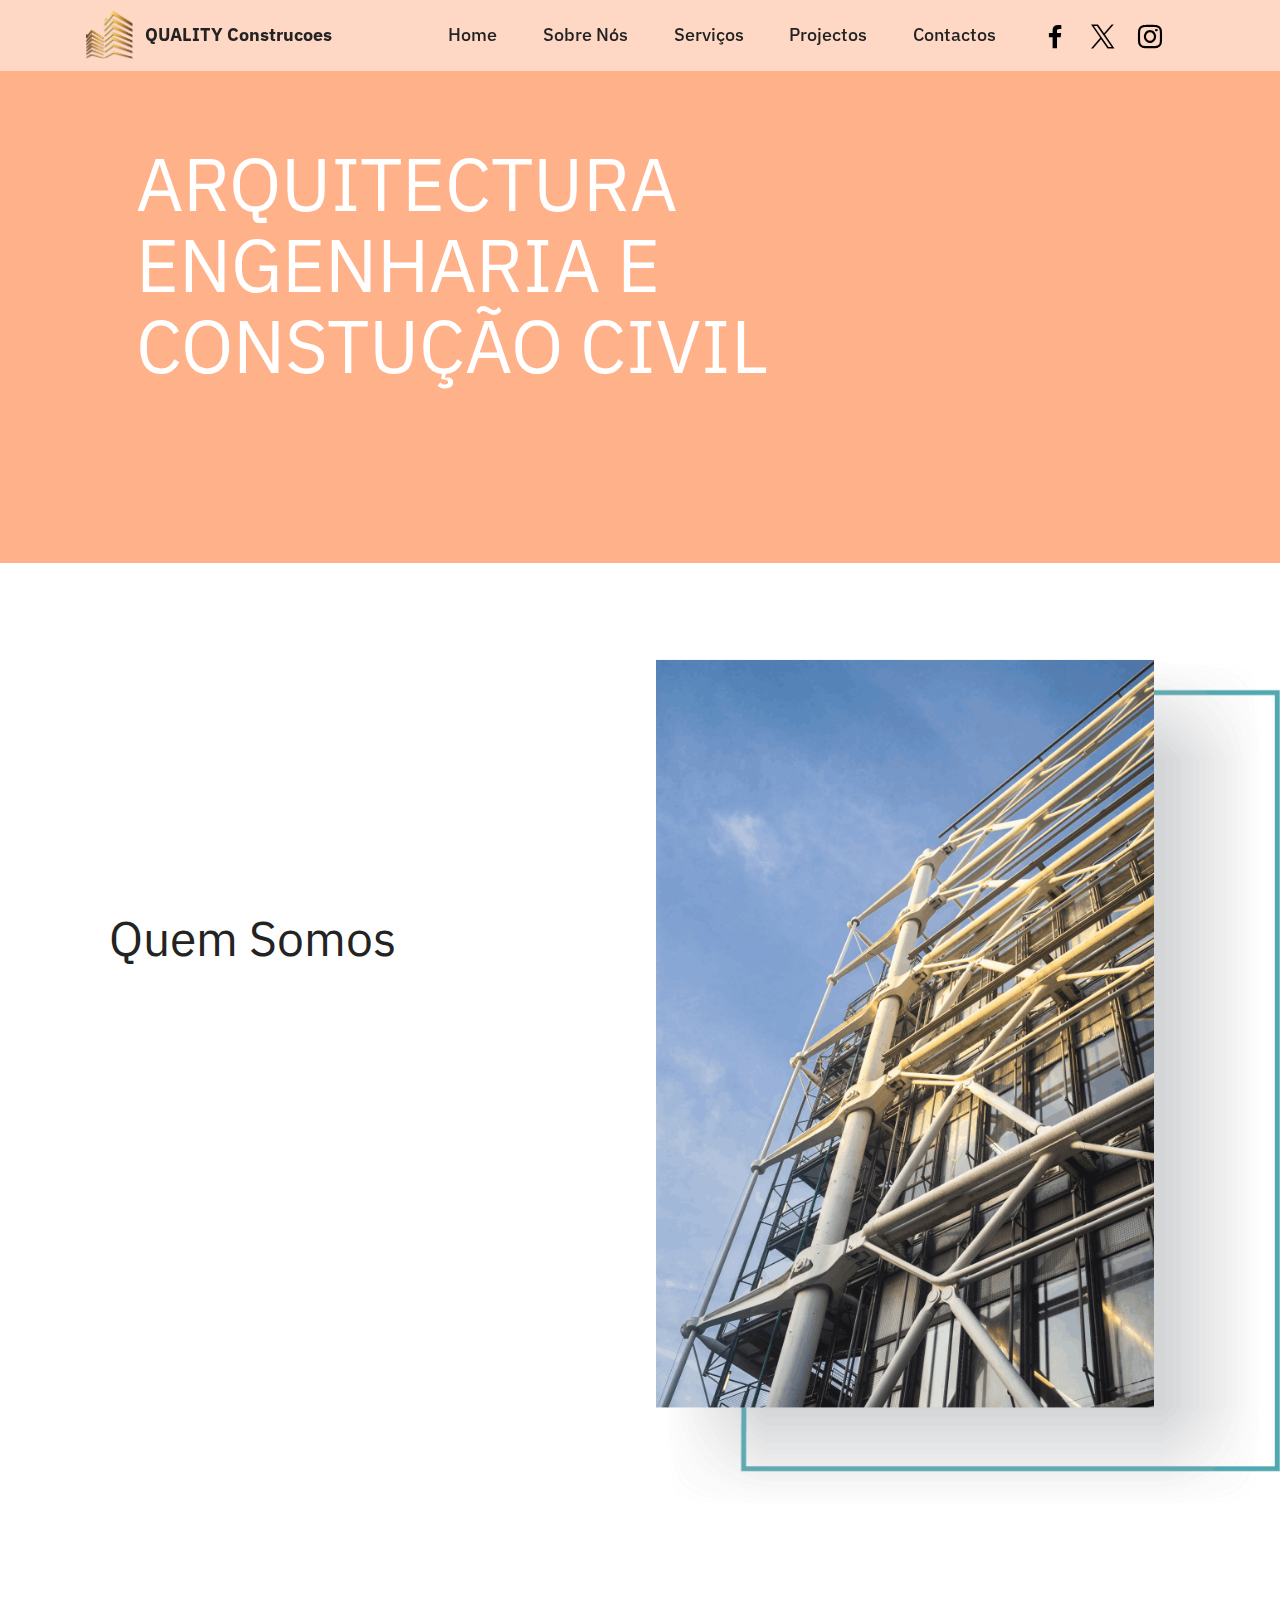
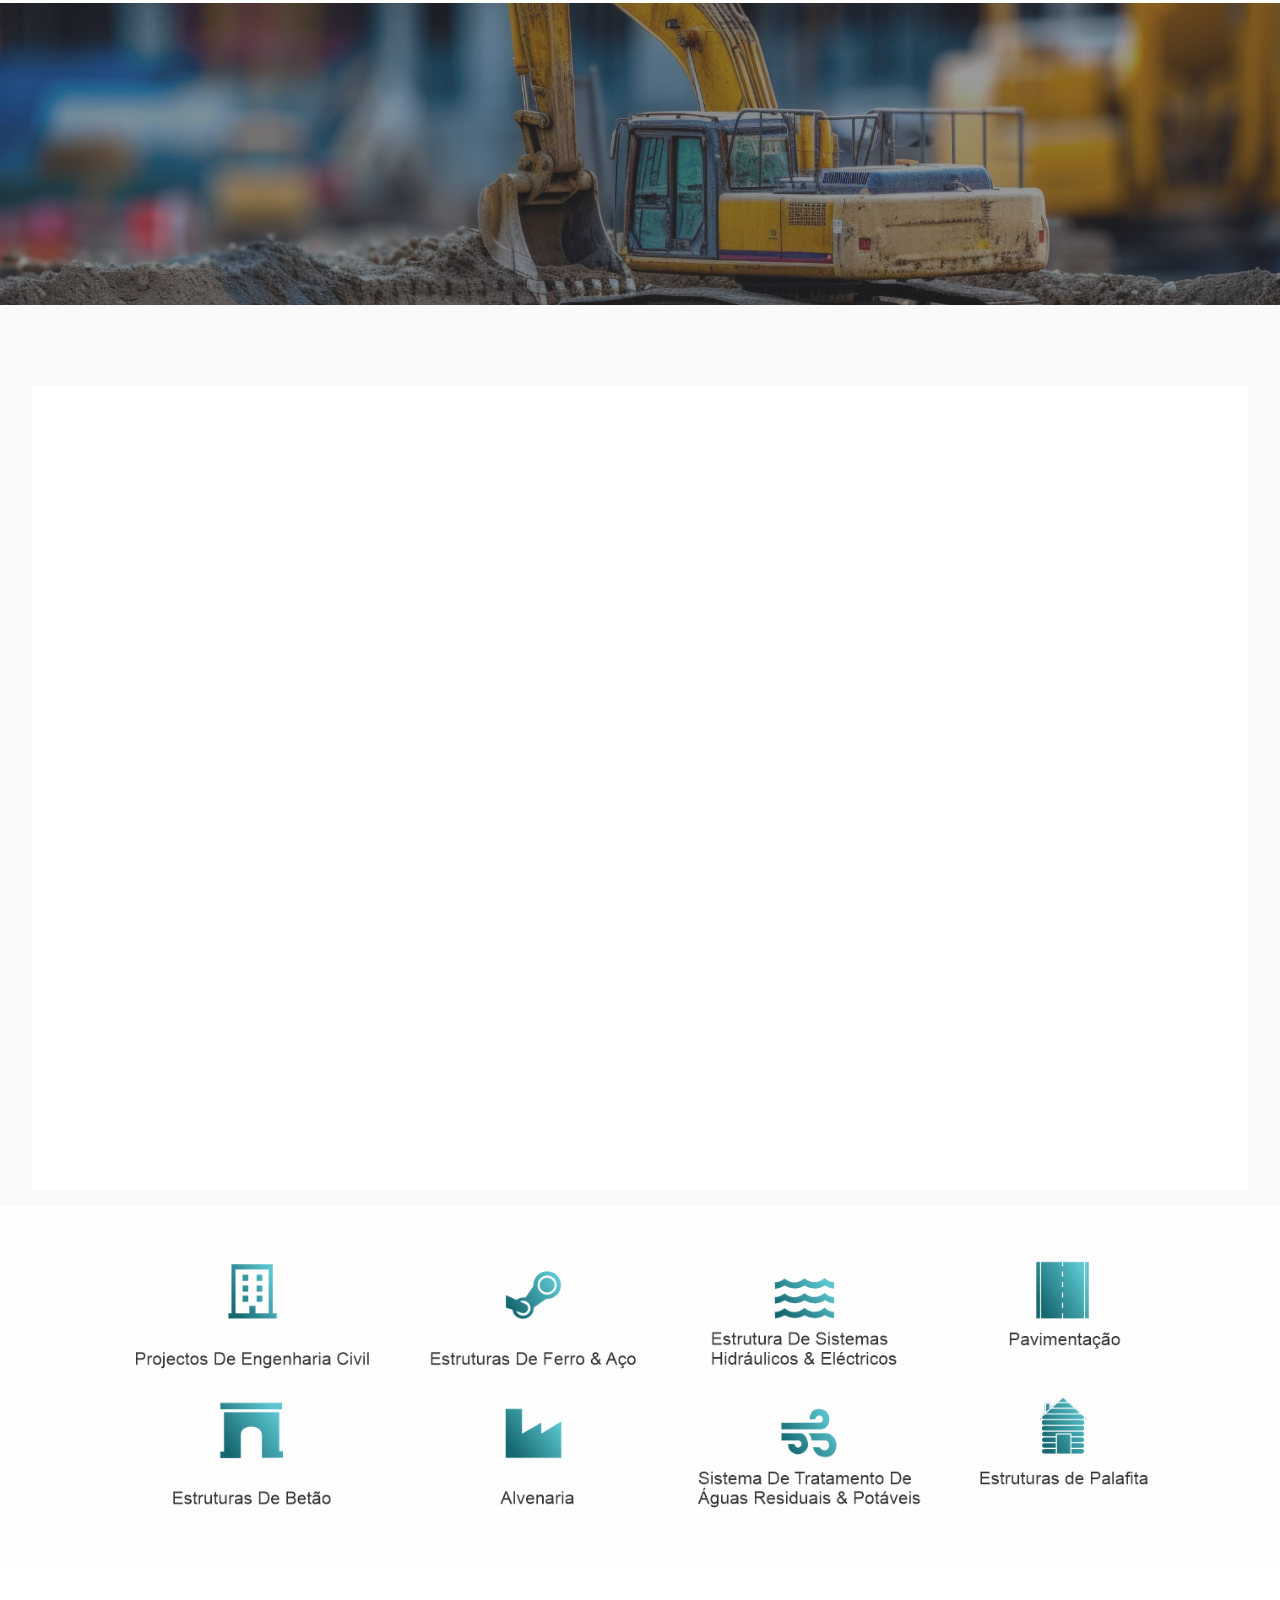
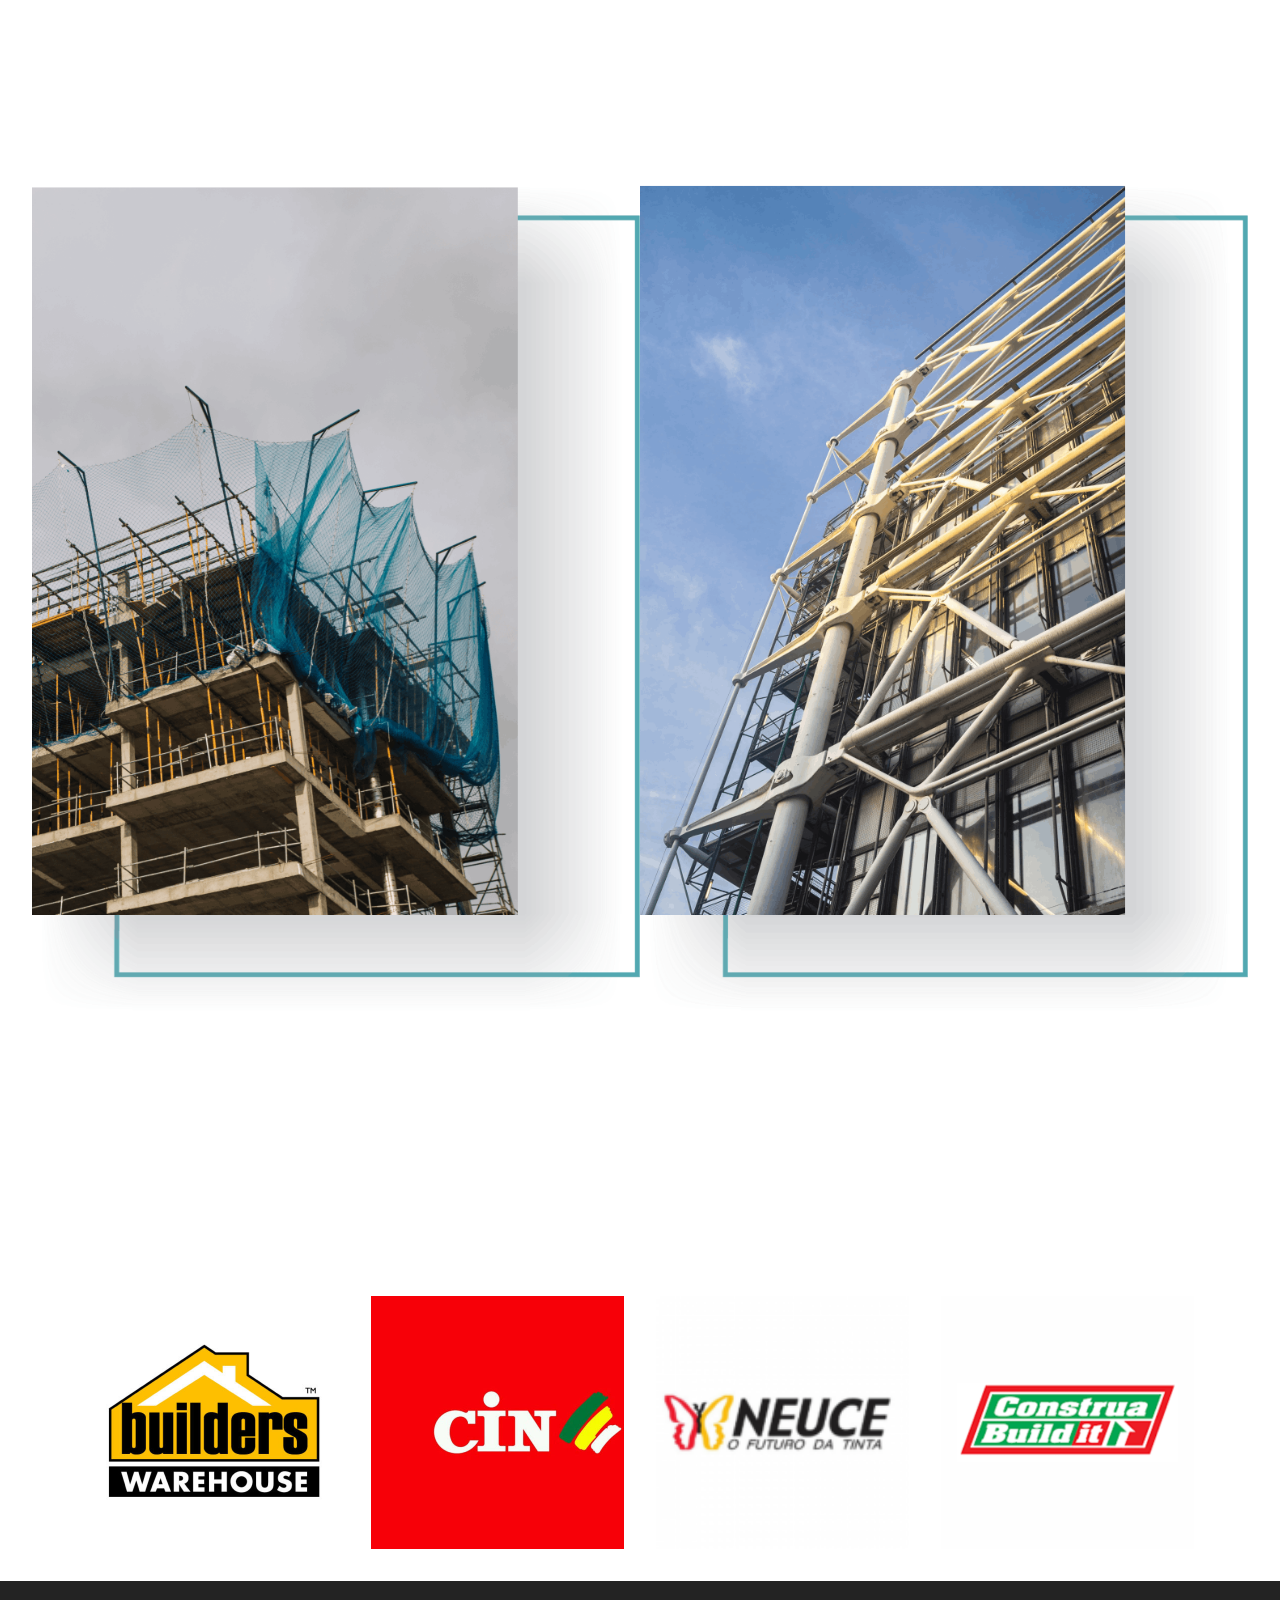
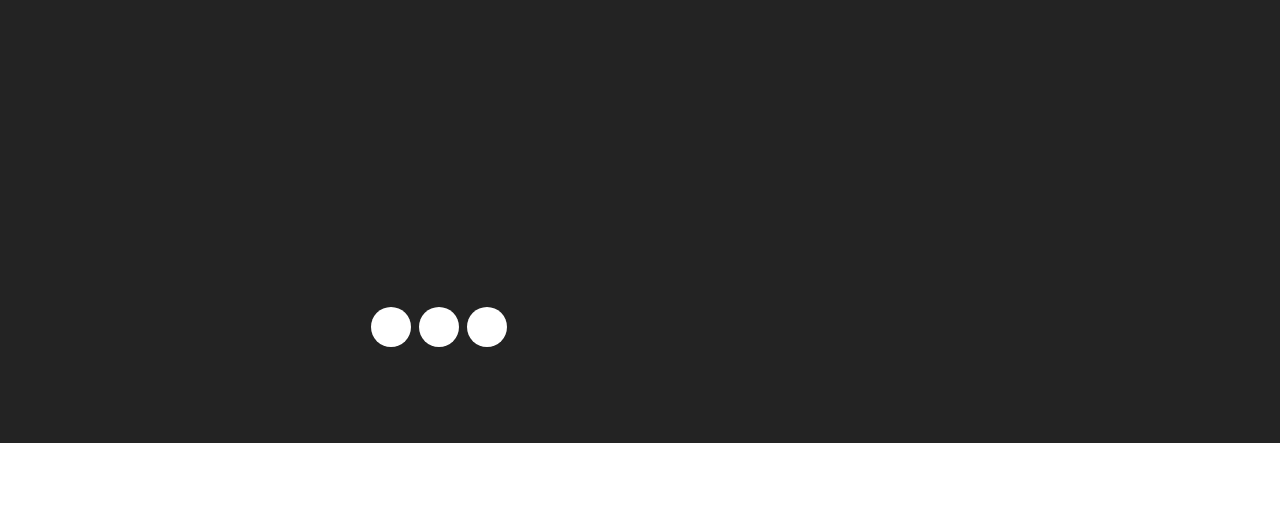
==== commit 774d53e7: "create github pages" ====
--- a/index.html
+++ b/index.html
@@ -21,7 +21,7 @@
   <link rel="stylesheet" href="assets/theme/css/style.css">
   <link rel="preload" href="https://fonts.googleapis.com/css?family=IBM+Plex+Sans:100,100i,200,200i,300,300i,400,400i,500,500i,600,600i,700,700i&display=swap" as="style" onload="this.onload=null;this.rel='stylesheet'">
   <noscript><link rel="stylesheet" href="https://fonts.googleapis.com/css?family=IBM+Plex+Sans:100,100i,200,200i,300,300i,400,400i,500,500i,600,600i,700,700i&display=swap"></noscript>
-  <link rel="preload" as="style" href="assets/mobirise/css/mbr-additional.css?v=mU99EH"><link rel="stylesheet" href="assets/mobirise/css/mbr-additional.css?v=mU99EH" type="text/css">
+  <link rel="preload" as="style" href="assets/mobirise/css/mbr-additional.css?v=h3YpGe"><link rel="stylesheet" href="assets/mobirise/css/mbr-additional.css?v=h3YpGe" type="text/css">
 
   
   
@@ -78,8 +78,7 @@
 
     
 
-    <div class="mbr-overlay" style="opacity: 0.5; background-color: rgb(0, 0, 0);">
-    </div>
+    
     <div class="container-fluid">
         <div class="row justify-content-center">
             <div class="card col-12 col-lg-10">
@@ -204,16 +203,16 @@
         
         <div class="row mbr-gallery mt-4">
             <div class="col-12 col-md-6 col-lg-6 item gallery-image">
-                <div class="item-wrapper" data-toggle="modal" data-bs-toggle="modal" data-target="#uiqVLN1ozl-modal" data-bs-target="#uiqVLN1ozl-modal">
-                    <img class="w-100" src="assets/images/sobre-nos-estrutura-qc3-751x1022.png" alt="" data-slide-to="0" data-bs-slide-to="0" data-target="#lb-uiqVLN1ozl" data-bs-target="#lb-uiqVLN1ozl">
+                <div class="item-wrapper" data-toggle="modal" data-bs-toggle="modal" data-target="#uiqX9zuqlt-modal" data-bs-target="#uiqX9zuqlt-modal">
+                    <img class="w-100" src="assets/images/sobre-nos-estrutura-qc3-751x1022.png" alt="" data-slide-to="0" data-bs-slide-to="0" data-target="#lb-uiqX9zuqlt" data-bs-target="#lb-uiqX9zuqlt">
                     <div class="icon-wrapper">
                         <span class="mobi-mbri mobi-mbri-search mbr-iconfont mbr-iconfont-btn"></span>
                     </div>
                 </div>
                 
             </div><div class="col-12 col-md-6 col-lg-6 item gallery-image">
-                <div class="item-wrapper" data-toggle="modal" data-bs-toggle="modal" data-target="#uiqVLN1ozl-modal" data-bs-target="#uiqVLN1ozl-modal">
-                    <img class="w-100" src="assets/images/recovered-quality-construcoes-752x1022.png" alt="" data-slide-to="1" data-bs-slide-to="1" data-target="#lb-uiqVLN1ozl" data-bs-target="#lb-uiqVLN1ozl">
+                <div class="item-wrapper" data-toggle="modal" data-bs-toggle="modal" data-target="#uiqX9zuqlt-modal" data-bs-target="#uiqX9zuqlt-modal">
+                    <img class="w-100" src="assets/images/recovered-quality-construcoes-752x1022.png" alt="" data-slide-to="1" data-bs-slide-to="1" data-target="#lb-uiqX9zuqlt" data-bs-target="#lb-uiqX9zuqlt">
                     <div class="icon-wrapper">
                         <span class="mobi-mbri mobi-mbri-search mbr-iconfont mbr-iconfont-btn"></span>
                     </div>
@@ -225,11 +224,11 @@
             
         </div>
 
-        <div class="modal mbr-slider" tabindex="-1" role="dialog" aria-hidden="true" id="uiqVLN1ozl-modal">
+        <div class="modal mbr-slider" tabindex="-1" role="dialog" aria-hidden="true" id="uiqX9zuqlt-modal">
             <div class="modal-dialog" role="document">
                 <div class="modal-content">
                     <div class="modal-body">
-                        <div class="carousel slide" id="lb-uiqVLN1ozl" data-interval="5000" data-bs-interval="5000">
+                        <div class="carousel slide" id="lb-uiqX9zuqlt" data-interval="5000" data-bs-interval="5000">
                             <div class="carousel-inner">
                                 <div class="carousel-item active">
                                     <img class="d-block w-100" src="assets/images/sobre-nos-estrutura-qc3-751x1022.png" alt="">
@@ -241,18 +240,18 @@
                                 
                             </div>
                             <ol class="carousel-indicators">
-                                <li data-slide-to="0" data-bs-slide-to="0" class="active" data-target="#lb-uiqVLN1ozl" data-bs-target="#lb-uiqVLN1ozl"></li><li data-slide-to="1" data-bs-slide-to="1" class="active" data-target="#lb-uiqVLN1ozl" data-bs-target="#lb-uiqVLN1ozl"></li>
+                                <li data-slide-to="0" data-bs-slide-to="0" class="active" data-target="#lb-uiqX9zuqlt" data-bs-target="#lb-uiqX9zuqlt"></li><li data-slide-to="1" data-bs-slide-to="1" class="active" data-target="#lb-uiqX9zuqlt" data-bs-target="#lb-uiqX9zuqlt"></li>
                                 
                                 
                                 
                             </ol>
                             <a role="button" href="" class="close" data-dismiss="modal" data-bs-dismiss="modal" aria-label="Close">
                             </a>
-                            <a class="carousel-control-prev carousel-control" role="button" data-slide="prev" data-bs-slide="prev" href="#lb-uiqVLN1ozl">
+                            <a class="carousel-control-prev carousel-control" role="button" data-slide="prev" data-bs-slide="prev" href="#lb-uiqX9zuqlt">
                                 <span class="mobi-mbri mobi-mbri-arrow-prev" aria-hidden="true"></span>
                                 <span class="sr-only visually-hidden">Previous</span>
                             </a>
-                            <a class="carousel-control-next carousel-control" role="button" data-slide="next" data-bs-slide="next" href="#lb-uiqVLN1ozl">
+                            <a class="carousel-control-next carousel-control" role="button" data-slide="next" data-bs-slide="next" href="#lb-uiqX9zuqlt">
                                 <span class="mobi-mbri mobi-mbri-arrow-next" aria-hidden="true"></span>
                                 <span class="sr-only visually-hidden">Next</span>
                             </a>
@@ -334,8 +333,8 @@
         
         <div class="row mbr-gallery mt-4">
             <div class="col-12 col-md-6 col-lg-3 item gallery-image">
-                <div class="item-wrapper" data-toggle="modal" data-bs-toggle="modal" data-target="#uiqVLNO75C-modal" data-bs-target="#uiqVLNO75C-modal">
-                    <img class="w-100" src="assets/images/builders-warehouse-logo-1-506x506.jpg" alt="" data-slide-to="0" data-bs-slide-to="0" data-target="#lb-uiqVLNO75C" data-bs-target="#lb-uiqVLNO75C">
+                <div class="item-wrapper" data-toggle="modal" data-bs-toggle="modal" data-target="#uiqX9AfQub-modal" data-bs-target="#uiqX9AfQub-modal">
+                    <img class="w-100" src="assets/images/builders-warehouse-logo-1-506x506.jpg" alt="" data-slide-to="0" data-bs-slide-to="0" data-target="#lb-uiqX9AfQub" data-bs-target="#lb-uiqX9AfQub">
                     <div class="icon-wrapper">
                         <span class="mobi-mbri mobi-mbri-search mbr-iconfont mbr-iconfont-btn"></span>
                     </div>
@@ -343,8 +342,8 @@
                 
             </div>
             <div class="col-12 col-md-6 col-lg-3 item gallery-image">
-                <div class="item-wrapper" data-toggle="modal" data-bs-toggle="modal" data-target="#uiqVLNO75C-modal" data-bs-target="#uiqVLNO75C-modal">
-                    <img class="w-100" src="assets/images/aurkawkf3h9jldghmnfw0elbn20qsr-0-p6arttmb-g-2-506x506.jpg" alt="" data-slide-to="1" data-bs-slide-to="1" data-target="#lb-uiqVLNO75C" data-bs-target="#lb-uiqVLNO75C">
+                <div class="item-wrapper" data-toggle="modal" data-bs-toggle="modal" data-target="#uiqX9AfQub-modal" data-bs-target="#uiqX9AfQub-modal">
+                    <img class="w-100" src="assets/images/aurkawkf3h9jldghmnfw0elbn20qsr-0-p6arttmb-g-2-506x506.jpg" alt="" data-slide-to="1" data-bs-slide-to="1" data-target="#lb-uiqX9AfQub" data-bs-target="#lb-uiqX9AfQub">
                     <div class="icon-wrapper">
                         <span class="mobi-mbri mobi-mbri-search mbr-iconfont mbr-iconfont-btn"></span>
                     </div>
@@ -352,8 +351,8 @@
                 
             </div>
             <div class="col-12 col-md-6 col-lg-3 item gallery-image">
-                <div class="item-wrapper" data-toggle="modal" data-bs-toggle="modal" data-target="#uiqVLNO75C-modal" data-bs-target="#uiqVLNO75C-modal">
-                    <img class="w-100" src="assets/images/download-9-150x150.png" alt="" data-slide-to="2" data-bs-slide-to="2" data-target="#lb-uiqVLNO75C" data-bs-target="#lb-uiqVLNO75C">
+                <div class="item-wrapper" data-toggle="modal" data-bs-toggle="modal" data-target="#uiqX9AfQub-modal" data-bs-target="#uiqX9AfQub-modal">
+                    <img class="w-100" src="assets/images/download-9-150x150.png" alt="" data-slide-to="2" data-bs-slide-to="2" data-target="#lb-uiqX9AfQub" data-bs-target="#lb-uiqX9AfQub">
                     <div class="icon-wrapper">
                         <span class="mobi-mbri mobi-mbri-search mbr-iconfont mbr-iconfont-btn"></span>
                     </div>
@@ -361,21 +360,21 @@
                 
             </div>
             <div class="col-12 col-md-6 col-lg-3 item gallery-image">
-                <div class="item-wrapper" data-toggle="modal" data-bs-toggle="modal" data-target="#uiqVLNO75C-modal" data-bs-target="#uiqVLNO75C-modal">
-                    <img class="w-100" src="assets/images/construa-506x506.png" alt="" data-slide-to="3" data-bs-slide-to="3" data-target="#lb-uiqVLNO75C" data-bs-target="#lb-uiqVLNO75C">
-                    <div class="icon-wrapper">
-                        <span class="mobi-mbri mobi-mbri-search mbr-iconfont mbr-iconfont-btn"></span>
-                    </div>
-                </div>
-                
-            </div>
-        </div>
-
-        <div class="modal mbr-slider" tabindex="-1" role="dialog" aria-hidden="true" id="uiqVLNO75C-modal">
+                <div class="item-wrapper" data-toggle="modal" data-bs-toggle="modal" data-target="#uiqX9AfQub-modal" data-bs-target="#uiqX9AfQub-modal">
+                    <img class="w-100" src="assets/images/construa-506x506.png" alt="" data-slide-to="3" data-bs-slide-to="3" data-target="#lb-uiqX9AfQub" data-bs-target="#lb-uiqX9AfQub">
+                    <div class="icon-wrapper">
+                        <span class="mobi-mbri mobi-mbri-search mbr-iconfont mbr-iconfont-btn"></span>
+                    </div>
+                </div>
+                
+            </div>
+        </div>
+
+        <div class="modal mbr-slider" tabindex="-1" role="dialog" aria-hidden="true" id="uiqX9AfQub-modal">
             <div class="modal-dialog" role="document">
                 <div class="modal-content">
                     <div class="modal-body">
-                        <div class="carousel slide" id="lb-uiqVLNO75C" data-interval="5000" data-bs-interval="5000">
+                        <div class="carousel slide" id="lb-uiqX9AfQub" data-interval="5000" data-bs-interval="5000">
                             <div class="carousel-inner">
                                 <div class="carousel-item active">
                                     <img class="d-block w-100" src="assets/images/builders-warehouse-logo-1-506x506.jpg" alt="">
@@ -391,18 +390,18 @@
                                 </div>
                             </div>
                             <ol class="carousel-indicators">
-                                <li data-slide-to="0" data-bs-slide-to="0" class="active" data-target="#lb-uiqVLNO75C" data-bs-target="#lb-uiqVLNO75C"></li>
-                                <li data-slide-to="1" data-bs-slide-to="1" data-target="#lb-uiqVLNO75C" data-bs-target="#lb-uiqVLNO75C"></li>
-                                <li data-slide-to="2" data-bs-slide-to="2" data-target="#lb-uiqVLNO75C" data-bs-target="#lb-uiqVLNO75C"></li>
-                                <li data-slide-to="3" data-bs-slide-to="3" data-target="#lb-uiqVLNO75C" data-bs-target="#lb-uiqVLNO75C"></li>
+                                <li data-slide-to="0" data-bs-slide-to="0" class="active" data-target="#lb-uiqX9AfQub" data-bs-target="#lb-uiqX9AfQub"></li>
+                                <li data-slide-to="1" data-bs-slide-to="1" data-target="#lb-uiqX9AfQub" data-bs-target="#lb-uiqX9AfQub"></li>
+                                <li data-slide-to="2" data-bs-slide-to="2" data-target="#lb-uiqX9AfQub" data-bs-target="#lb-uiqX9AfQub"></li>
+                                <li data-slide-to="3" data-bs-slide-to="3" data-target="#lb-uiqX9AfQub" data-bs-target="#lb-uiqX9AfQub"></li>
                             </ol>
                             <a role="button" href="" class="close" data-dismiss="modal" data-bs-dismiss="modal" aria-label="Close">
                             </a>
-                            <a class="carousel-control-prev carousel-control" role="button" data-slide="prev" data-bs-slide="prev" href="#lb-uiqVLNO75C">
+                            <a class="carousel-control-prev carousel-control" role="button" data-slide="prev" data-bs-slide="prev" href="#lb-uiqX9AfQub">
                                 <span class="mobi-mbri mobi-mbri-arrow-prev" aria-hidden="true"></span>
                                 <span class="sr-only visually-hidden">Previous</span>
                             </a>
-                            <a class="carousel-control-next carousel-control" role="button" data-slide="next" data-bs-slide="next" href="#lb-uiqVLNO75C">
+                            <a class="carousel-control-next carousel-control" role="button" data-slide="next" data-bs-slide="next" href="#lb-uiqX9AfQub">
                                 <span class="mobi-mbri mobi-mbri-arrow-next" aria-hidden="true"></span>
                                 <span class="sr-only visually-hidden">Next</span>
                             </a>
--- a/assets/mobirise/css/mbr-additional.css
+++ b/assets/mobirise/css/mbr-additional.css
@@ -1054,7 +1054,7 @@
 .cid-ui9iMqkNYK {
   padding-top: 9rem;
   padding-bottom: 9rem;
-  background-image: url("../../../assets/images/estrutura-qc3-1594x896.png");
+  background-color: #ffb18a;
 }
 .cid-ui9iMqkNYK .mbr-text,
 .cid-ui9iMqkNYK .mbr-section-btn {
--- a/assets/mobirise/css/mbr-additional.css
+++ b/assets/mobirise/css/mbr-additional.css
@@ -1054,7 +1054,7 @@
 .cid-ui9iMqkNYK {
   padding-top: 9rem;
   padding-bottom: 9rem;
-  background-image: url("../../../assets/images/estrutura-qc3-1594x896.png");
+  background-color: #ffb18a;
 }
 .cid-ui9iMqkNYK .mbr-text,
 .cid-ui9iMqkNYK .mbr-section-btn {
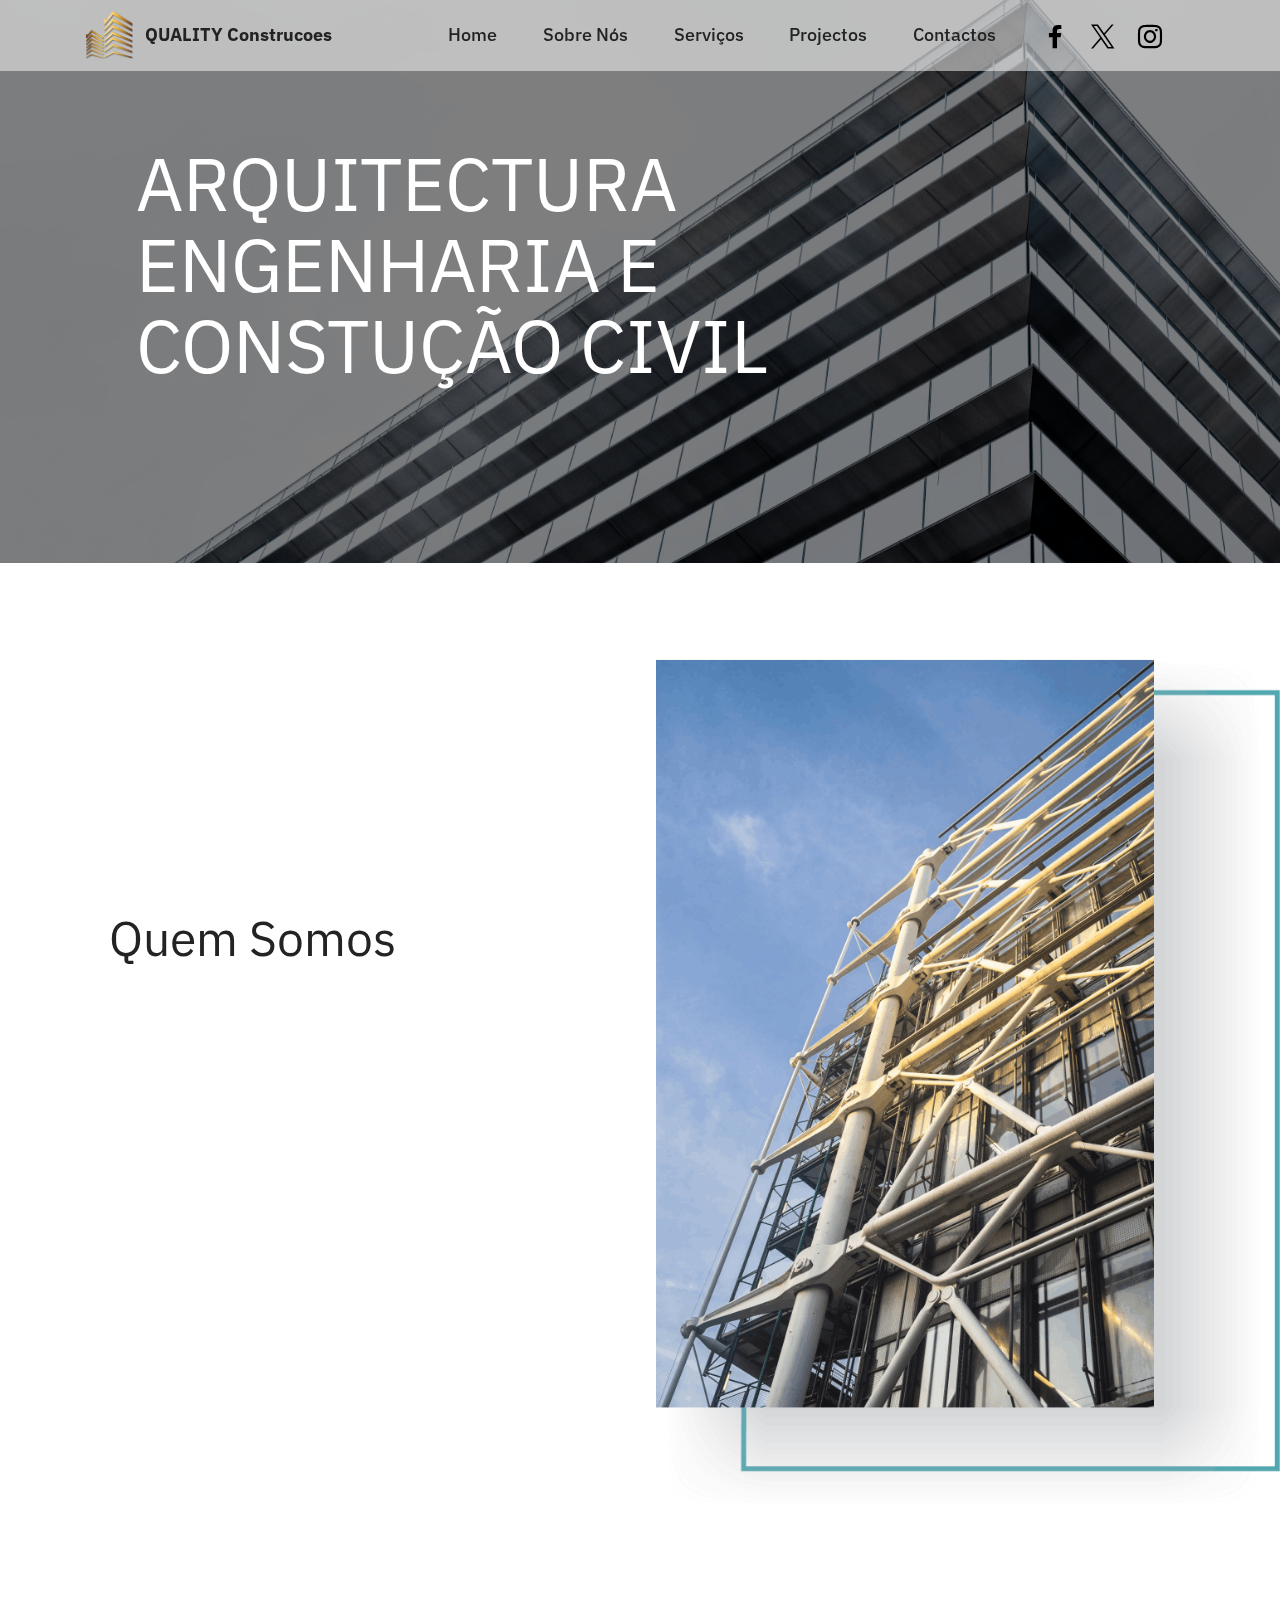
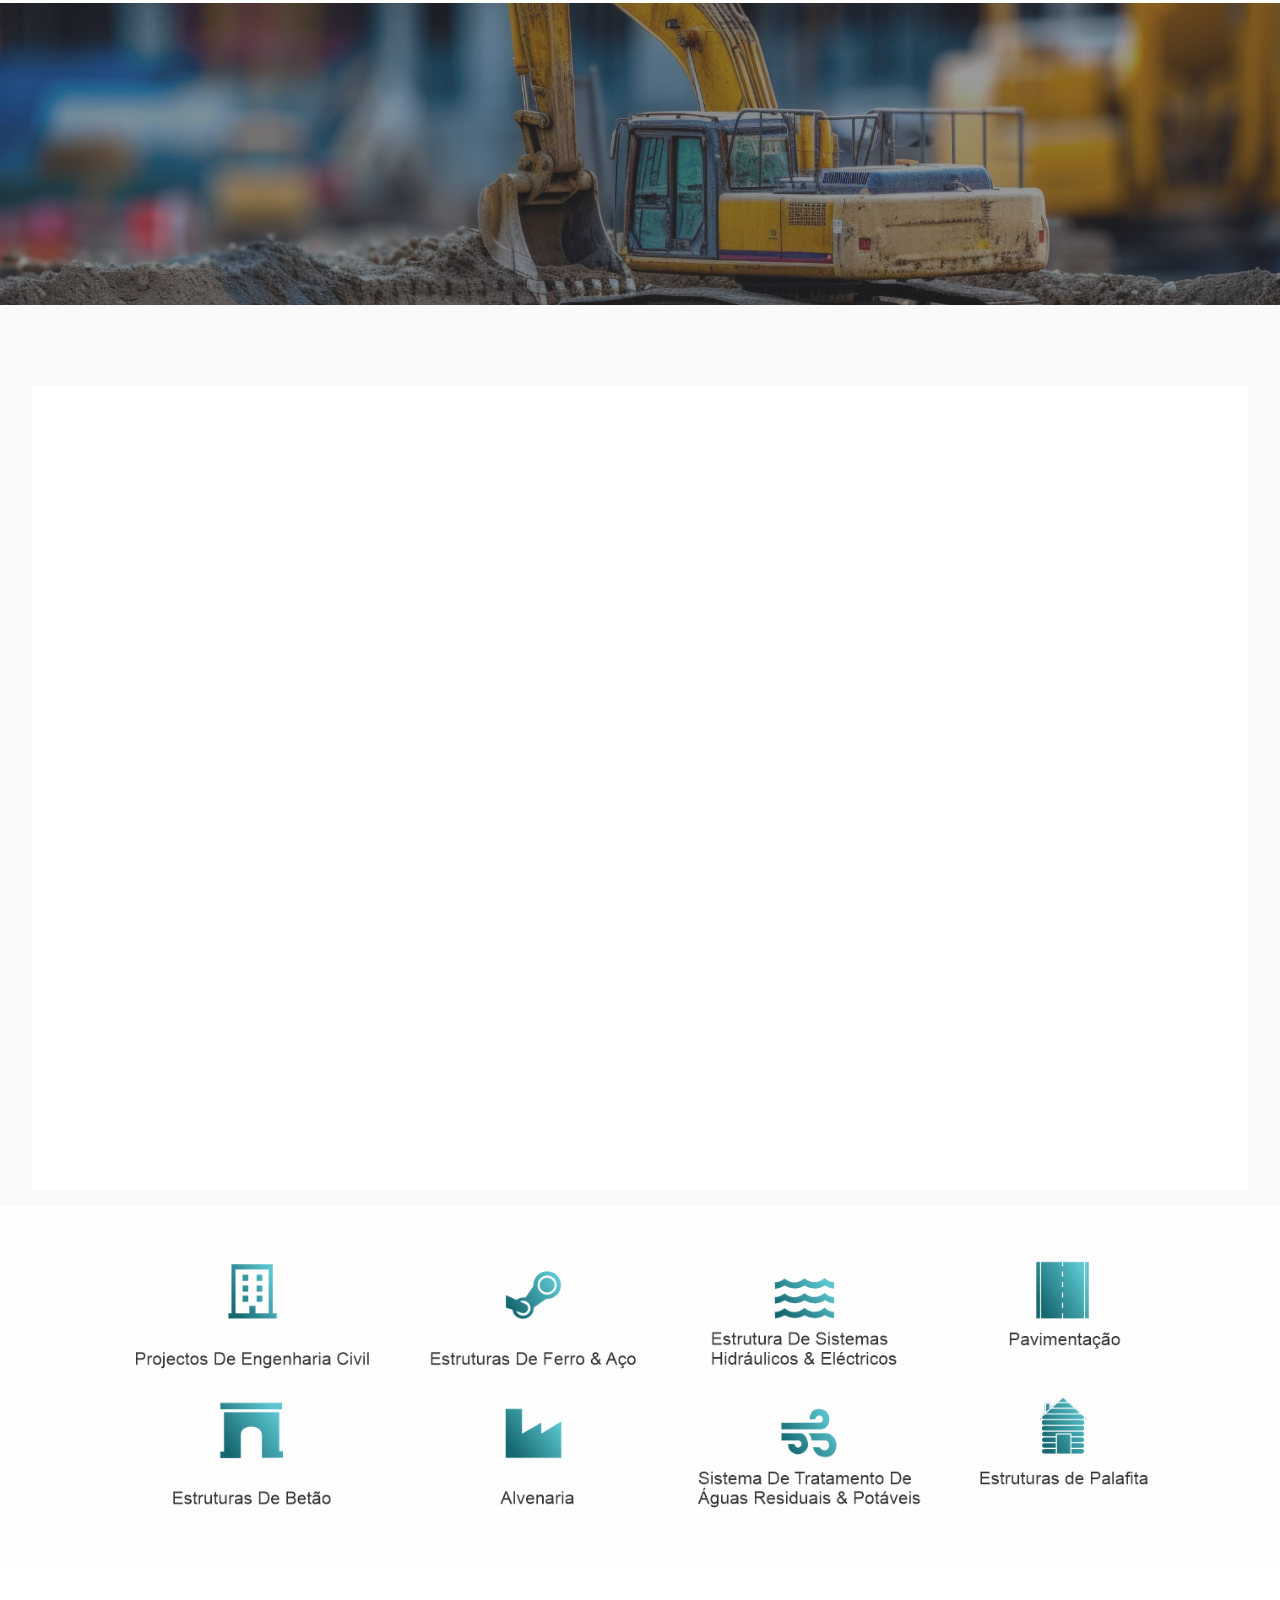
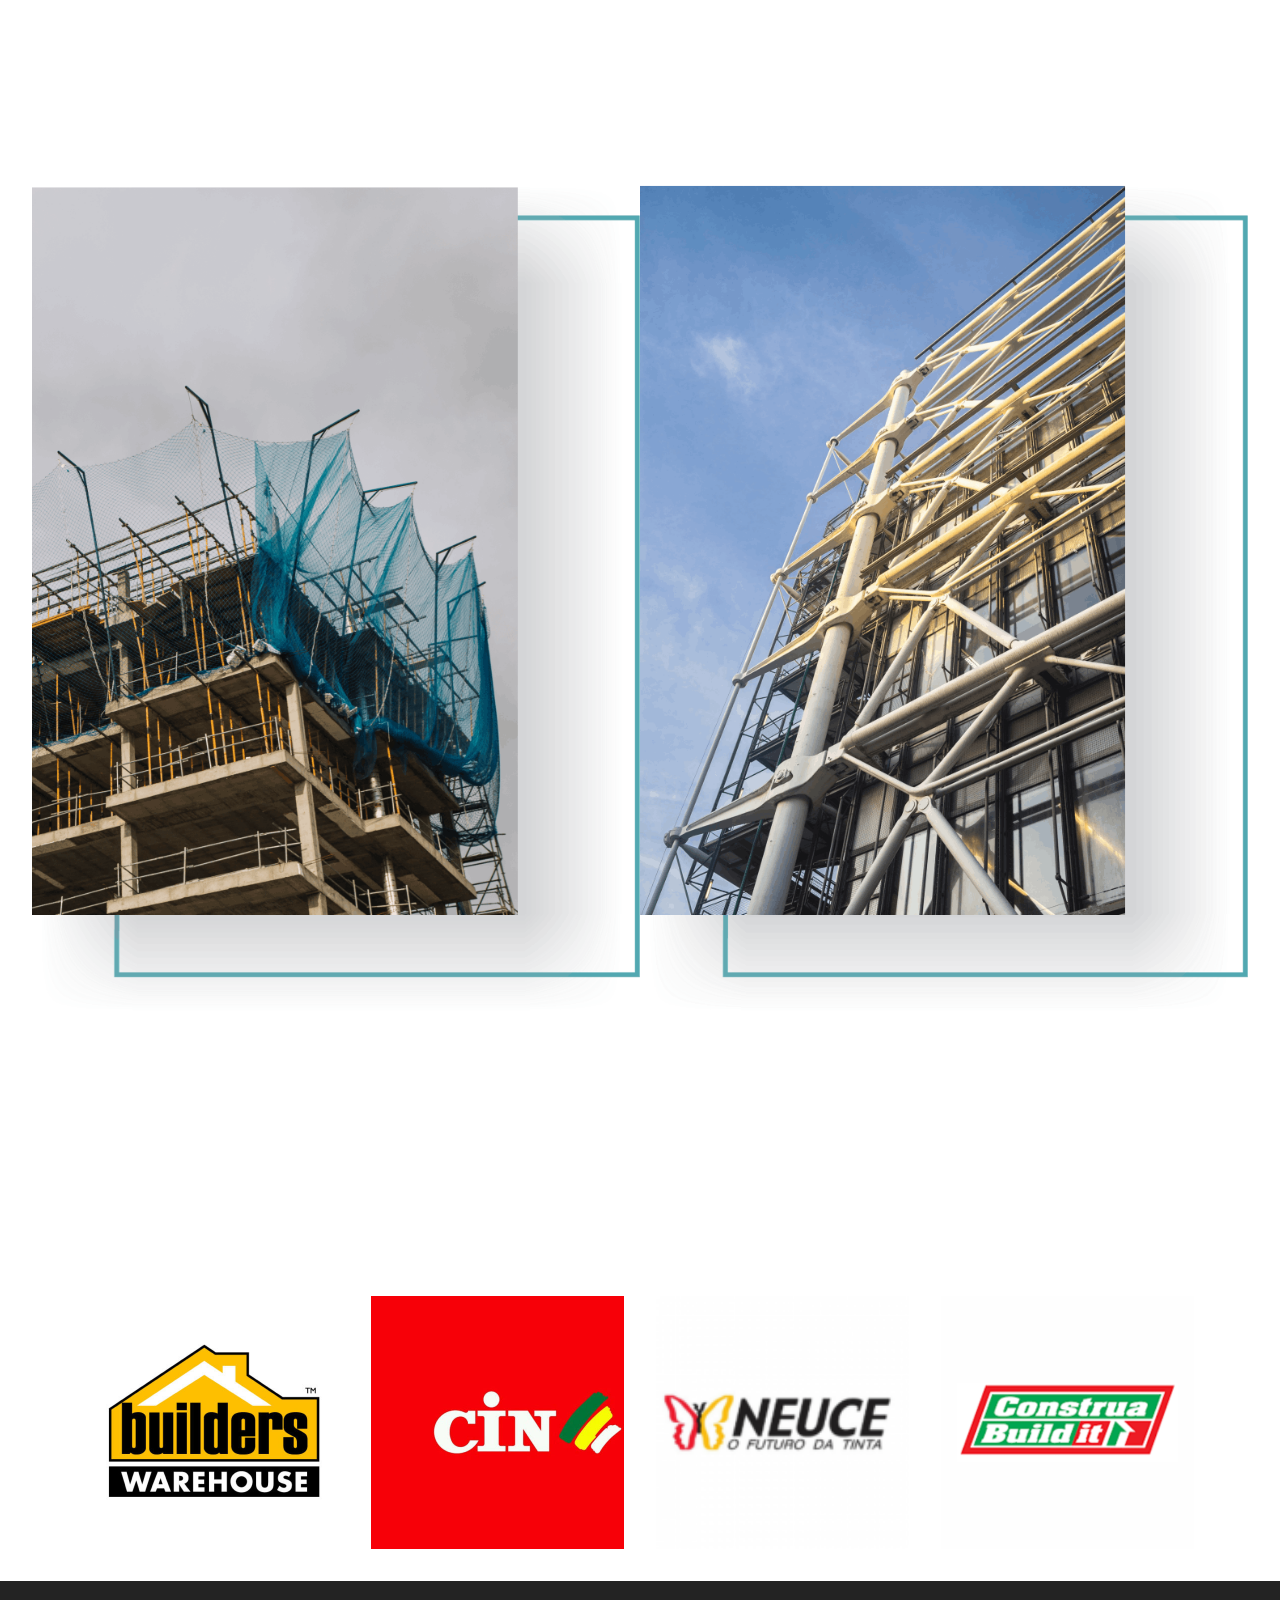
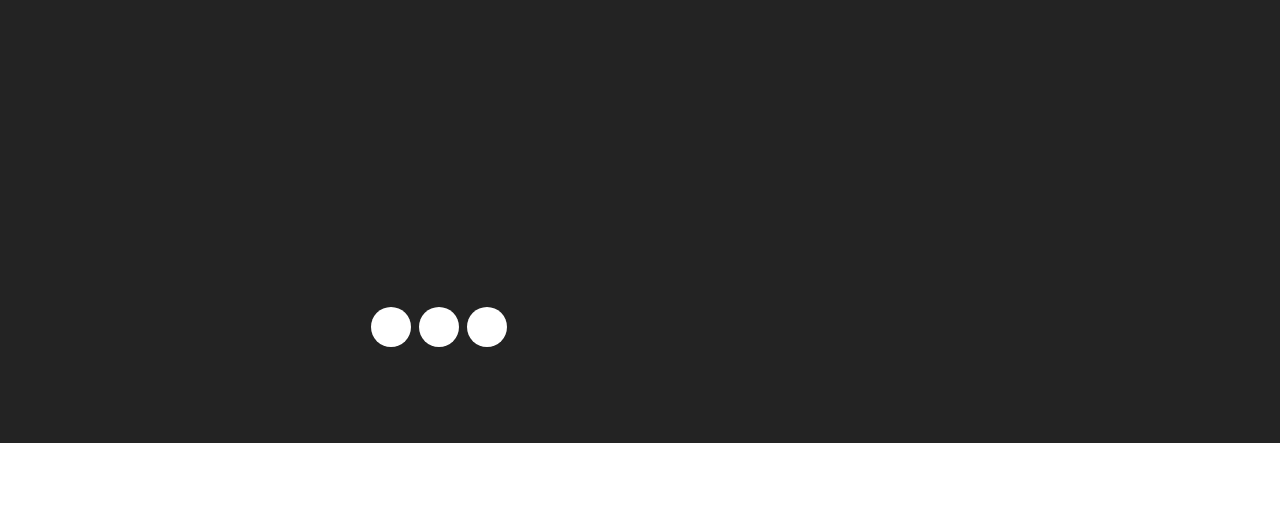
==== commit 3c6c4676: "create github pages" ====
--- a/index.html
+++ b/index.html
@@ -15,13 +15,14 @@
   <link rel="stylesheet" href="assets/bootstrap/css/bootstrap.min.css">
   <link rel="stylesheet" href="assets/bootstrap/css/bootstrap-grid.min.css">
   <link rel="stylesheet" href="assets/bootstrap/css/bootstrap-reboot.min.css">
+  <link rel="stylesheet" href="assets/parallax/jarallax.css">
   <link rel="stylesheet" href="assets/animatecss/animate.css">
   <link rel="stylesheet" href="assets/dropdown/css/style.css">
   <link rel="stylesheet" href="assets/socicon/css/styles.css">
   <link rel="stylesheet" href="assets/theme/css/style.css">
   <link rel="preload" href="https://fonts.googleapis.com/css?family=IBM+Plex+Sans:100,100i,200,200i,300,300i,400,400i,500,500i,600,600i,700,700i&display=swap" as="style" onload="this.onload=null;this.rel='stylesheet'">
   <noscript><link rel="stylesheet" href="https://fonts.googleapis.com/css?family=IBM+Plex+Sans:100,100i,200,200i,300,300i,400,400i,500,500i,600,600i,700,700i&display=swap"></noscript>
-  <link rel="preload" as="style" href="assets/mobirise/css/mbr-additional.css?v=h3YpGe"><link rel="stylesheet" href="assets/mobirise/css/mbr-additional.css?v=h3YpGe" type="text/css">
+  <link rel="preload" as="style" href="assets/mobirise/css/mbr-additional.css?v=6fnRnT"><link rel="stylesheet" href="assets/mobirise/css/mbr-additional.css?v=6fnRnT" type="text/css">
 
   
   
@@ -74,11 +75,12 @@
     </nav>
 </section>
 
-<section data-bs-version="5.1" class="info3 cid-ui9iMqkNYK" id="info3-1h">
-
-    
-
-    
+<section data-bs-version="5.1" class="info3 cid-ui9iMqkNYK mbr-parallax-background" id="info3-1h">
+
+    
+
+    <div class="mbr-overlay" style="opacity: 0.5; background-color: rgb(0, 0, 0);">
+    </div>
     <div class="container-fluid">
         <div class="row justify-content-center">
             <div class="card col-12 col-lg-10">
@@ -203,16 +205,16 @@
         
         <div class="row mbr-gallery mt-4">
             <div class="col-12 col-md-6 col-lg-6 item gallery-image">
-                <div class="item-wrapper" data-toggle="modal" data-bs-toggle="modal" data-target="#uiqX9zuqlt-modal" data-bs-target="#uiqX9zuqlt-modal">
-                    <img class="w-100" src="assets/images/sobre-nos-estrutura-qc3-751x1022.png" alt="" data-slide-to="0" data-bs-slide-to="0" data-target="#lb-uiqX9zuqlt" data-bs-target="#lb-uiqX9zuqlt">
+                <div class="item-wrapper" data-toggle="modal" data-bs-toggle="modal" data-target="#uiqXuIcCbq-modal" data-bs-target="#uiqXuIcCbq-modal">
+                    <img class="w-100" src="assets/images/sobre-nos-estrutura-qc3-751x1022.png" alt="" data-slide-to="0" data-bs-slide-to="0" data-target="#lb-uiqXuIcCbq" data-bs-target="#lb-uiqXuIcCbq">
                     <div class="icon-wrapper">
                         <span class="mobi-mbri mobi-mbri-search mbr-iconfont mbr-iconfont-btn"></span>
                     </div>
                 </div>
                 
             </div><div class="col-12 col-md-6 col-lg-6 item gallery-image">
-                <div class="item-wrapper" data-toggle="modal" data-bs-toggle="modal" data-target="#uiqX9zuqlt-modal" data-bs-target="#uiqX9zuqlt-modal">
-                    <img class="w-100" src="assets/images/recovered-quality-construcoes-752x1022.png" alt="" data-slide-to="1" data-bs-slide-to="1" data-target="#lb-uiqX9zuqlt" data-bs-target="#lb-uiqX9zuqlt">
+                <div class="item-wrapper" data-toggle="modal" data-bs-toggle="modal" data-target="#uiqXuIcCbq-modal" data-bs-target="#uiqXuIcCbq-modal">
+                    <img class="w-100" src="assets/images/recovered-quality-construcoes-752x1022.png" alt="" data-slide-to="1" data-bs-slide-to="1" data-target="#lb-uiqXuIcCbq" data-bs-target="#lb-uiqXuIcCbq">
                     <div class="icon-wrapper">
                         <span class="mobi-mbri mobi-mbri-search mbr-iconfont mbr-iconfont-btn"></span>
                     </div>
@@ -224,11 +226,11 @@
             
         </div>
 
-        <div class="modal mbr-slider" tabindex="-1" role="dialog" aria-hidden="true" id="uiqX9zuqlt-modal">
+        <div class="modal mbr-slider" tabindex="-1" role="dialog" aria-hidden="true" id="uiqXuIcCbq-modal">
             <div class="modal-dialog" role="document">
                 <div class="modal-content">
                     <div class="modal-body">
-                        <div class="carousel slide" id="lb-uiqX9zuqlt" data-interval="5000" data-bs-interval="5000">
+                        <div class="carousel slide" id="lb-uiqXuIcCbq" data-interval="5000" data-bs-interval="5000">
                             <div class="carousel-inner">
                                 <div class="carousel-item active">
                                     <img class="d-block w-100" src="assets/images/sobre-nos-estrutura-qc3-751x1022.png" alt="">
@@ -240,18 +242,18 @@
                                 
                             </div>
                             <ol class="carousel-indicators">
-                                <li data-slide-to="0" data-bs-slide-to="0" class="active" data-target="#lb-uiqX9zuqlt" data-bs-target="#lb-uiqX9zuqlt"></li><li data-slide-to="1" data-bs-slide-to="1" class="active" data-target="#lb-uiqX9zuqlt" data-bs-target="#lb-uiqX9zuqlt"></li>
+                                <li data-slide-to="0" data-bs-slide-to="0" class="active" data-target="#lb-uiqXuIcCbq" data-bs-target="#lb-uiqXuIcCbq"></li><li data-slide-to="1" data-bs-slide-to="1" class="active" data-target="#lb-uiqXuIcCbq" data-bs-target="#lb-uiqXuIcCbq"></li>
                                 
                                 
                                 
                             </ol>
                             <a role="button" href="" class="close" data-dismiss="modal" data-bs-dismiss="modal" aria-label="Close">
                             </a>
-                            <a class="carousel-control-prev carousel-control" role="button" data-slide="prev" data-bs-slide="prev" href="#lb-uiqX9zuqlt">
+                            <a class="carousel-control-prev carousel-control" role="button" data-slide="prev" data-bs-slide="prev" href="#lb-uiqXuIcCbq">
                                 <span class="mobi-mbri mobi-mbri-arrow-prev" aria-hidden="true"></span>
                                 <span class="sr-only visually-hidden">Previous</span>
                             </a>
-                            <a class="carousel-control-next carousel-control" role="button" data-slide="next" data-bs-slide="next" href="#lb-uiqX9zuqlt">
+                            <a class="carousel-control-next carousel-control" role="button" data-slide="next" data-bs-slide="next" href="#lb-uiqXuIcCbq">
                                 <span class="mobi-mbri mobi-mbri-arrow-next" aria-hidden="true"></span>
                                 <span class="sr-only visually-hidden">Next</span>
                             </a>
@@ -333,8 +335,8 @@
         
         <div class="row mbr-gallery mt-4">
             <div class="col-12 col-md-6 col-lg-3 item gallery-image">
-                <div class="item-wrapper" data-toggle="modal" data-bs-toggle="modal" data-target="#uiqX9AfQub-modal" data-bs-target="#uiqX9AfQub-modal">
-                    <img class="w-100" src="assets/images/builders-warehouse-logo-1-506x506.jpg" alt="" data-slide-to="0" data-bs-slide-to="0" data-target="#lb-uiqX9AfQub" data-bs-target="#lb-uiqX9AfQub">
+                <div class="item-wrapper" data-toggle="modal" data-bs-toggle="modal" data-target="#uiqXuJ0PIL-modal" data-bs-target="#uiqXuJ0PIL-modal">
+                    <img class="w-100" src="assets/images/builders-warehouse-logo-1-506x506.jpg" alt="" data-slide-to="0" data-bs-slide-to="0" data-target="#lb-uiqXuJ0PIL" data-bs-target="#lb-uiqXuJ0PIL">
                     <div class="icon-wrapper">
                         <span class="mobi-mbri mobi-mbri-search mbr-iconfont mbr-iconfont-btn"></span>
                     </div>
@@ -342,8 +344,8 @@
                 
             </div>
             <div class="col-12 col-md-6 col-lg-3 item gallery-image">
-                <div class="item-wrapper" data-toggle="modal" data-bs-toggle="modal" data-target="#uiqX9AfQub-modal" data-bs-target="#uiqX9AfQub-modal">
-                    <img class="w-100" src="assets/images/aurkawkf3h9jldghmnfw0elbn20qsr-0-p6arttmb-g-2-506x506.jpg" alt="" data-slide-to="1" data-bs-slide-to="1" data-target="#lb-uiqX9AfQub" data-bs-target="#lb-uiqX9AfQub">
+                <div class="item-wrapper" data-toggle="modal" data-bs-toggle="modal" data-target="#uiqXuJ0PIL-modal" data-bs-target="#uiqXuJ0PIL-modal">
+                    <img class="w-100" src="assets/images/aurkawkf3h9jldghmnfw0elbn20qsr-0-p6arttmb-g-2-506x506.jpg" alt="" data-slide-to="1" data-bs-slide-to="1" data-target="#lb-uiqXuJ0PIL" data-bs-target="#lb-uiqXuJ0PIL">
                     <div class="icon-wrapper">
                         <span class="mobi-mbri mobi-mbri-search mbr-iconfont mbr-iconfont-btn"></span>
                     </div>
@@ -351,8 +353,8 @@
                 
             </div>
             <div class="col-12 col-md-6 col-lg-3 item gallery-image">
-                <div class="item-wrapper" data-toggle="modal" data-bs-toggle="modal" data-target="#uiqX9AfQub-modal" data-bs-target="#uiqX9AfQub-modal">
-                    <img class="w-100" src="assets/images/download-9-150x150.png" alt="" data-slide-to="2" data-bs-slide-to="2" data-target="#lb-uiqX9AfQub" data-bs-target="#lb-uiqX9AfQub">
+                <div class="item-wrapper" data-toggle="modal" data-bs-toggle="modal" data-target="#uiqXuJ0PIL-modal" data-bs-target="#uiqXuJ0PIL-modal">
+                    <img class="w-100" src="assets/images/download-9-150x150.png" alt="" data-slide-to="2" data-bs-slide-to="2" data-target="#lb-uiqXuJ0PIL" data-bs-target="#lb-uiqXuJ0PIL">
                     <div class="icon-wrapper">
                         <span class="mobi-mbri mobi-mbri-search mbr-iconfont mbr-iconfont-btn"></span>
                     </div>
@@ -360,21 +362,21 @@
                 
             </div>
             <div class="col-12 col-md-6 col-lg-3 item gallery-image">
-                <div class="item-wrapper" data-toggle="modal" data-bs-toggle="modal" data-target="#uiqX9AfQub-modal" data-bs-target="#uiqX9AfQub-modal">
-                    <img class="w-100" src="assets/images/construa-506x506.png" alt="" data-slide-to="3" data-bs-slide-to="3" data-target="#lb-uiqX9AfQub" data-bs-target="#lb-uiqX9AfQub">
-                    <div class="icon-wrapper">
-                        <span class="mobi-mbri mobi-mbri-search mbr-iconfont mbr-iconfont-btn"></span>
-                    </div>
-                </div>
-                
-            </div>
-        </div>
-
-        <div class="modal mbr-slider" tabindex="-1" role="dialog" aria-hidden="true" id="uiqX9AfQub-modal">
+                <div class="item-wrapper" data-toggle="modal" data-bs-toggle="modal" data-target="#uiqXuJ0PIL-modal" data-bs-target="#uiqXuJ0PIL-modal">
+                    <img class="w-100" src="assets/images/construa-506x506.png" alt="" data-slide-to="3" data-bs-slide-to="3" data-target="#lb-uiqXuJ0PIL" data-bs-target="#lb-uiqXuJ0PIL">
+                    <div class="icon-wrapper">
+                        <span class="mobi-mbri mobi-mbri-search mbr-iconfont mbr-iconfont-btn"></span>
+                    </div>
+                </div>
+                
+            </div>
+        </div>
+
+        <div class="modal mbr-slider" tabindex="-1" role="dialog" aria-hidden="true" id="uiqXuJ0PIL-modal">
             <div class="modal-dialog" role="document">
                 <div class="modal-content">
                     <div class="modal-body">
-                        <div class="carousel slide" id="lb-uiqX9AfQub" data-interval="5000" data-bs-interval="5000">
+                        <div class="carousel slide" id="lb-uiqXuJ0PIL" data-interval="5000" data-bs-interval="5000">
                             <div class="carousel-inner">
                                 <div class="carousel-item active">
                                     <img class="d-block w-100" src="assets/images/builders-warehouse-logo-1-506x506.jpg" alt="">
@@ -390,18 +392,18 @@
                                 </div>
                             </div>
                             <ol class="carousel-indicators">
-                                <li data-slide-to="0" data-bs-slide-to="0" class="active" data-target="#lb-uiqX9AfQub" data-bs-target="#lb-uiqX9AfQub"></li>
-                                <li data-slide-to="1" data-bs-slide-to="1" data-target="#lb-uiqX9AfQub" data-bs-target="#lb-uiqX9AfQub"></li>
-                                <li data-slide-to="2" data-bs-slide-to="2" data-target="#lb-uiqX9AfQub" data-bs-target="#lb-uiqX9AfQub"></li>
-                                <li data-slide-to="3" data-bs-slide-to="3" data-target="#lb-uiqX9AfQub" data-bs-target="#lb-uiqX9AfQub"></li>
+                                <li data-slide-to="0" data-bs-slide-to="0" class="active" data-target="#lb-uiqXuJ0PIL" data-bs-target="#lb-uiqXuJ0PIL"></li>
+                                <li data-slide-to="1" data-bs-slide-to="1" data-target="#lb-uiqXuJ0PIL" data-bs-target="#lb-uiqXuJ0PIL"></li>
+                                <li data-slide-to="2" data-bs-slide-to="2" data-target="#lb-uiqXuJ0PIL" data-bs-target="#lb-uiqXuJ0PIL"></li>
+                                <li data-slide-to="3" data-bs-slide-to="3" data-target="#lb-uiqXuJ0PIL" data-bs-target="#lb-uiqXuJ0PIL"></li>
                             </ol>
                             <a role="button" href="" class="close" data-dismiss="modal" data-bs-dismiss="modal" aria-label="Close">
                             </a>
-                            <a class="carousel-control-prev carousel-control" role="button" data-slide="prev" data-bs-slide="prev" href="#lb-uiqX9AfQub">
+                            <a class="carousel-control-prev carousel-control" role="button" data-slide="prev" data-bs-slide="prev" href="#lb-uiqXuJ0PIL">
                                 <span class="mobi-mbri mobi-mbri-arrow-prev" aria-hidden="true"></span>
                                 <span class="sr-only visually-hidden">Previous</span>
                             </a>
-                            <a class="carousel-control-next carousel-control" role="button" data-slide="next" data-bs-slide="next" href="#lb-uiqX9AfQub">
+                            <a class="carousel-control-next carousel-control" role="button" data-slide="next" data-bs-slide="next" href="#lb-uiqXuJ0PIL">
                                 <span class="mobi-mbri mobi-mbri-arrow-next" aria-hidden="true"></span>
                                 <span class="sr-only visually-hidden">Next</span>
                             </a>
@@ -472,7 +474,7 @@
             </div>
         </div>
     </div>
-</section><section class="display-7" style="padding: 0;align-items: center;justify-content: center;flex-wrap: wrap;    align-content: center;display: flex;position: relative;height: 4rem;"><a href="https://mobiri.se/3301819" style="flex: 1 1;height: 4rem;position: absolute;width: 100%;z-index: 1;"><img alt="" style="height: 4rem;" src="[data-uri]"></a><p style="margin: 0;text-align: center;" class="display-7">&#8204;</p><a style="z-index:1" href="https://mobirise.com">Mobirise.com </a></section><script src="assets/bootstrap/js/bootstrap.bundle.min.js"></script>  <script src="assets/smoothscroll/smooth-scroll.js"></script>  <script src="assets/ytplayer/index.js"></script>  <script src="assets/dropdown/js/navbar-dropdown.js"></script>  <script src="assets/theme/js/script.js"></script>  
+</section><section class="display-7" style="padding: 0;align-items: center;justify-content: center;flex-wrap: wrap;    align-content: center;display: flex;position: relative;height: 4rem;"><a href="https://mobiri.se/3301819" style="flex: 1 1;height: 4rem;position: absolute;width: 100%;z-index: 1;"><img alt="" style="height: 4rem;" src="[data-uri]"></a><p style="margin: 0;text-align: center;" class="display-7">&#8204;</p><a style="z-index:1" href="https://mobirise.com/html-builder.html">HTML Website Maker</a></section><script src="assets/bootstrap/js/bootstrap.bundle.min.js"></script>  <script src="assets/parallax/jarallax.js"></script>  <script src="assets/smoothscroll/smooth-scroll.js"></script>  <script src="assets/ytplayer/index.js"></script>  <script src="assets/dropdown/js/navbar-dropdown.js"></script>  <script src="assets/theme/js/script.js"></script>  
   
   
  <div id="scrollToTop" class="scrollToTop mbr-arrow-up"><a style="text-align: center;"><i class="mbr-arrow-up-icon mbr-arrow-up-icon-cm cm-icon cm-icon-smallarrow-up"></i></a></div>
--- a/assets/parallax/jarallax.css
+++ b/assets/parallax/jarallax.css
@@ -0,0 +1,15 @@
+.jarallax {
+    position: relative;
+    z-index: 0;
+}
+.jarallax > .jarallax-img {
+    position: absolute;
+    object-fit: cover;
+    /* support for plugin https://github.com/bfred-it/object-fit-images */
+    font-family: 'object-fit: cover;';
+    top: 0;
+    left: 0;
+    width: 100%;
+    height: 100%;
+    z-index: -1;
+}--- a/assets/mobirise/css/mbr-additional.css
+++ b/assets/mobirise/css/mbr-additional.css
@@ -1054,7 +1054,7 @@
 .cid-ui9iMqkNYK {
   padding-top: 9rem;
   padding-bottom: 9rem;
-  background-color: #ffb18a;
+  background-image: url("../../../assets/images/estrutura-qc3-1594x896.png");
 }
 .cid-ui9iMqkNYK .mbr-text,
 .cid-ui9iMqkNYK .mbr-section-btn {
--- a/assets/mobirise/css/mbr-additional.css
+++ b/assets/mobirise/css/mbr-additional.css
@@ -1054,7 +1054,7 @@
 .cid-ui9iMqkNYK {
   padding-top: 9rem;
   padding-bottom: 9rem;
-  background-color: #ffb18a;
+  background-image: url("../../../assets/images/estrutura-qc3-1594x896.png");
 }
 .cid-ui9iMqkNYK .mbr-text,
 .cid-ui9iMqkNYK .mbr-section-btn {
